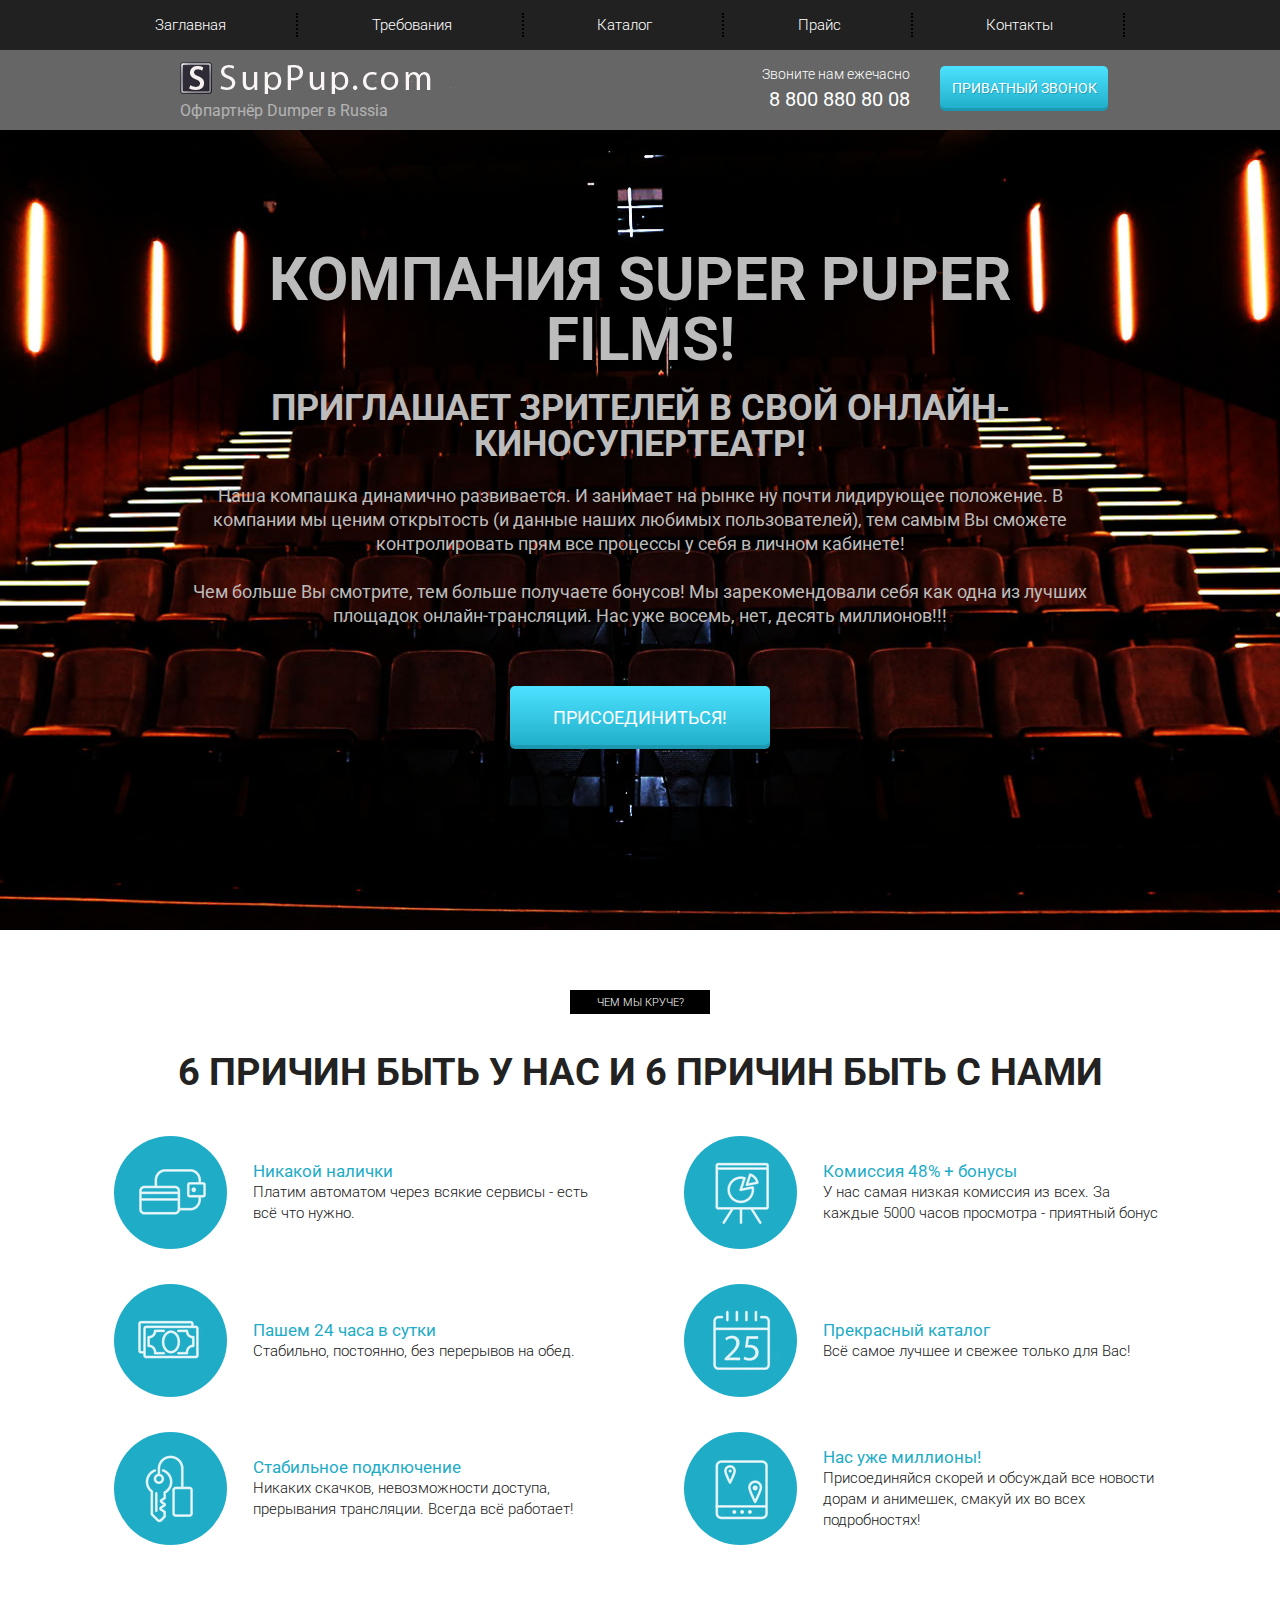
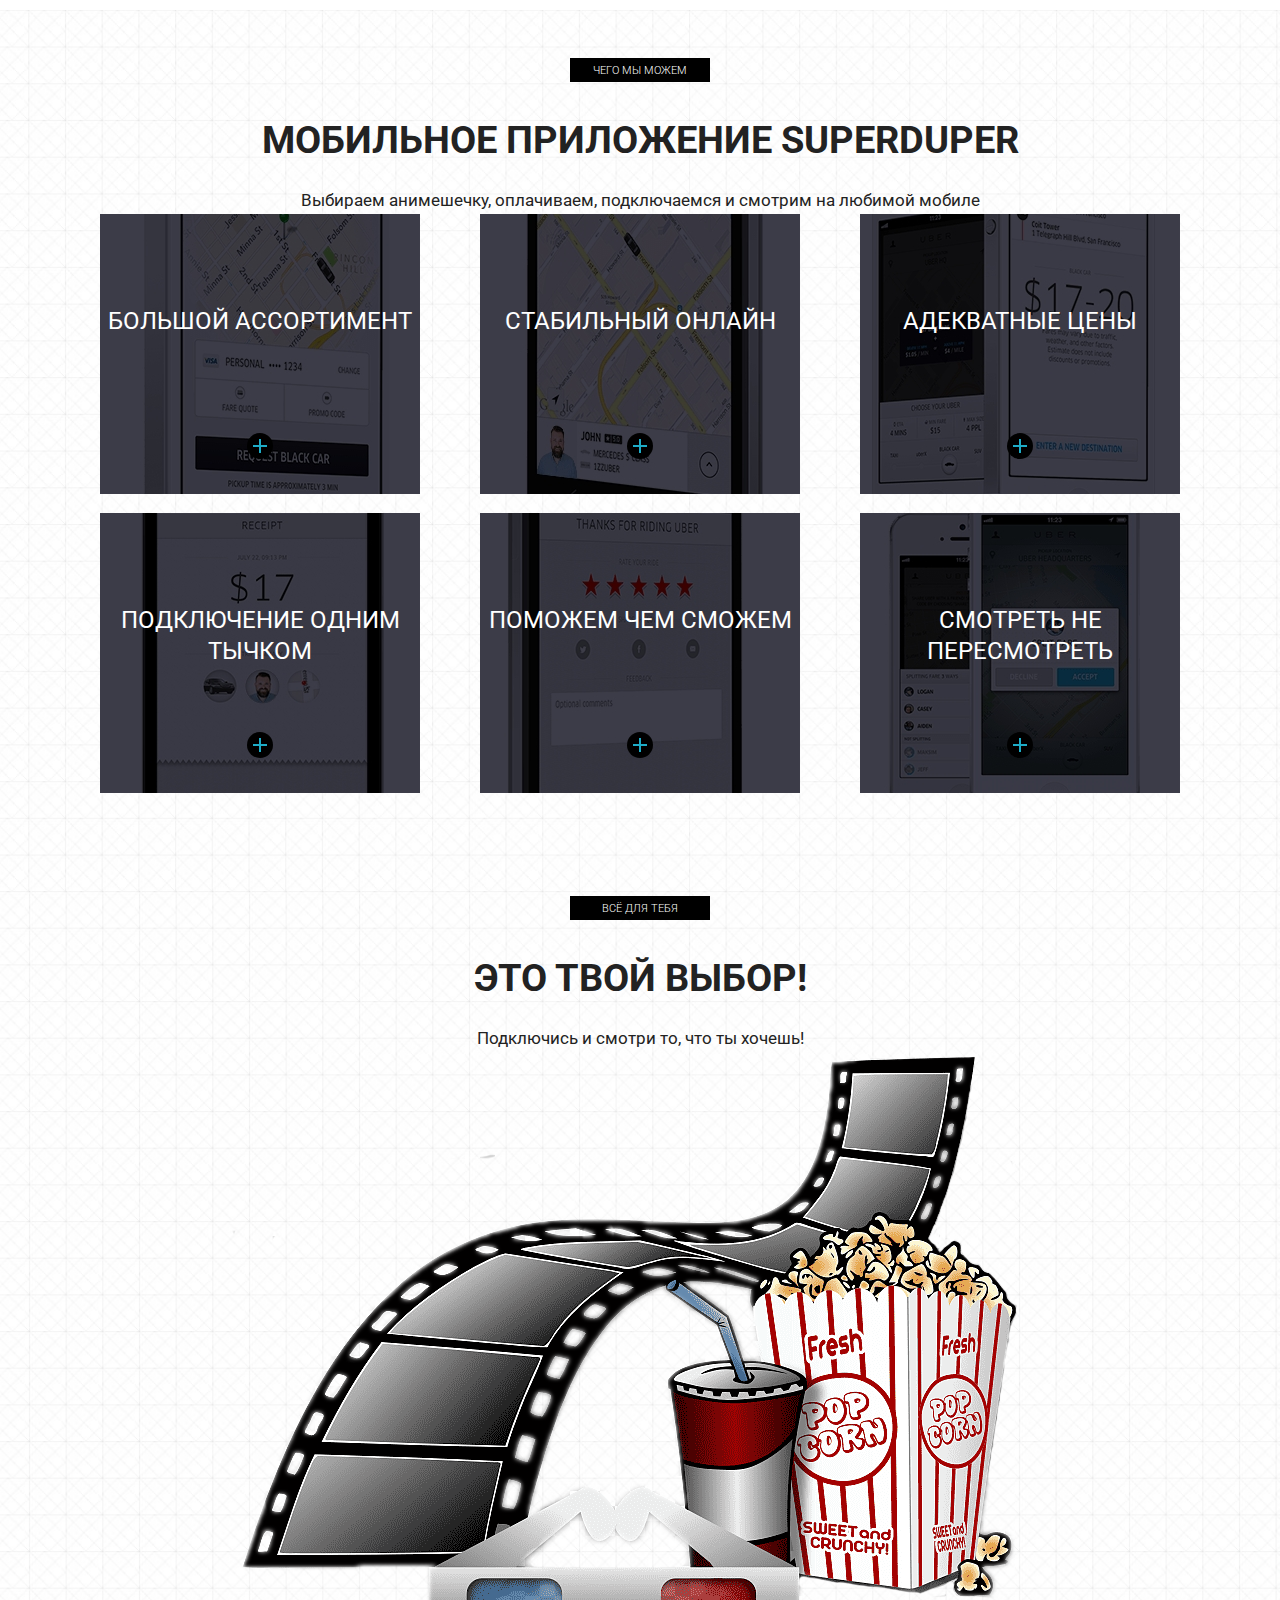
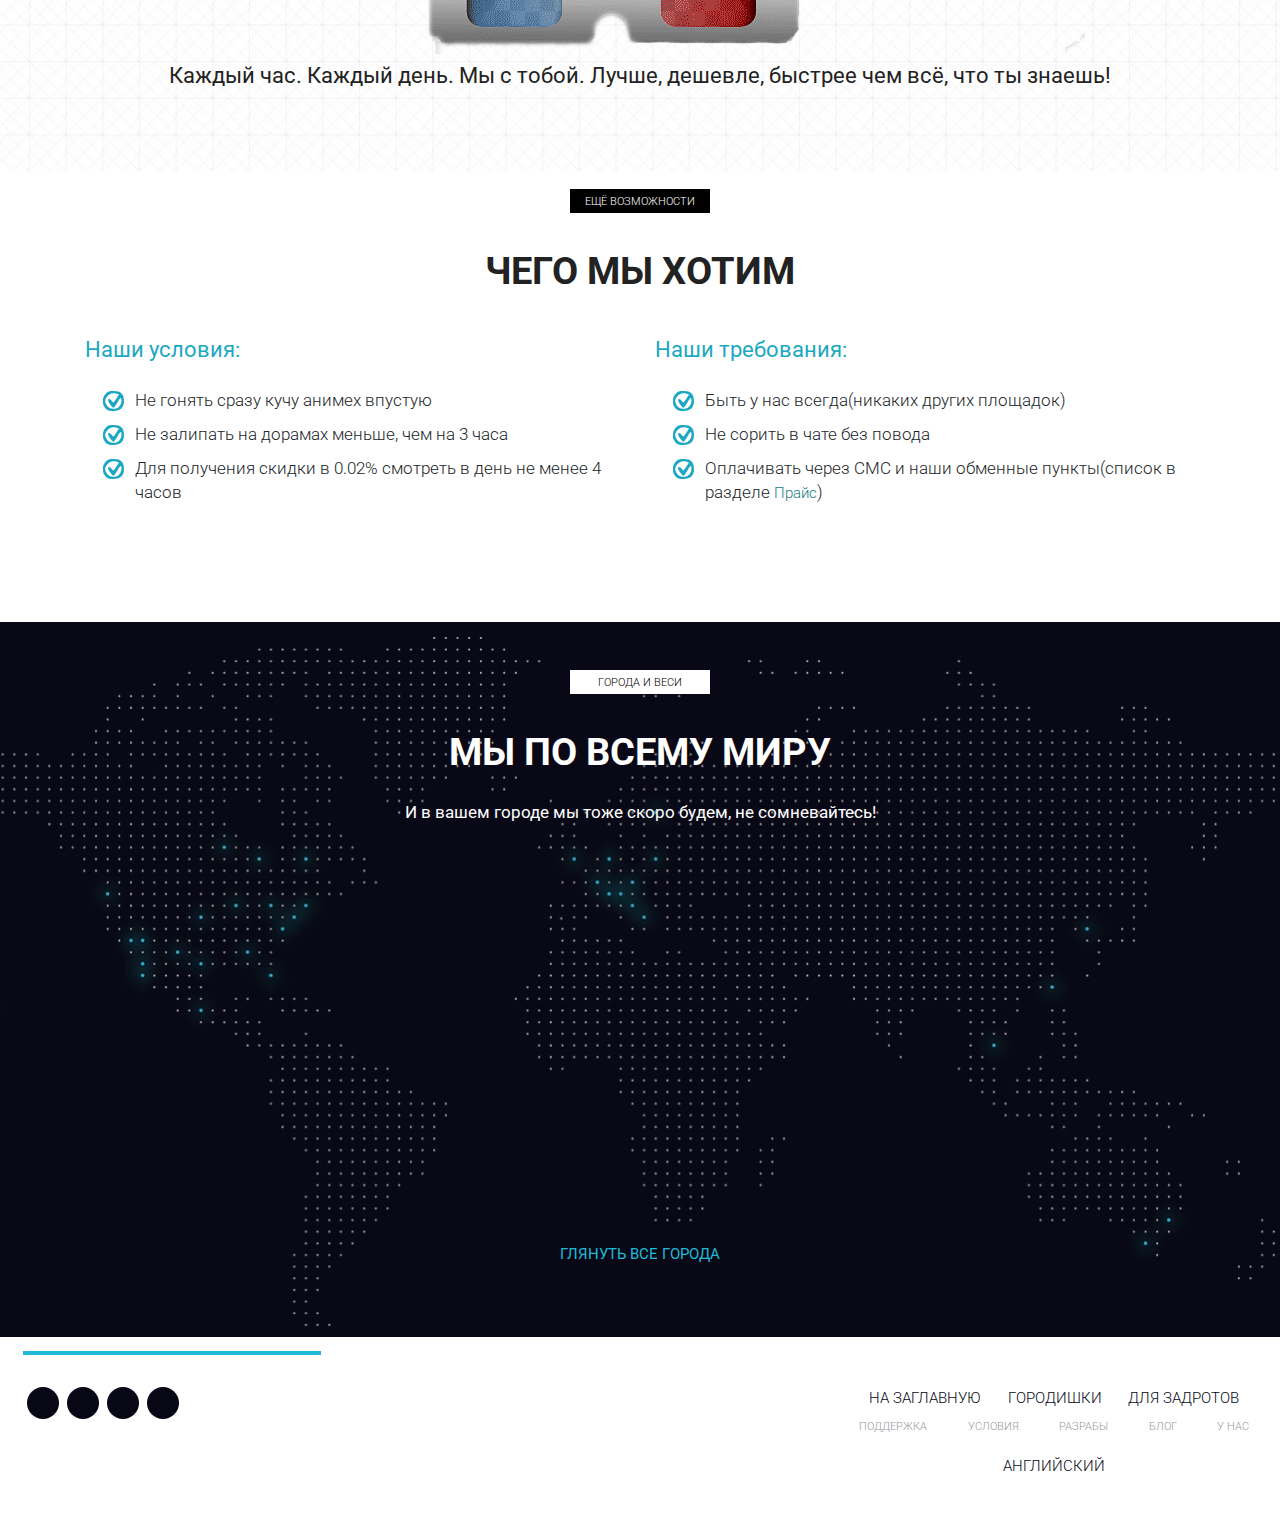
==== adaptive_site/index.html @ c6debd6c "bug fix - dumb sass incorrectly detects indentation and tabulation" ====
<!DOCTYPE html>
<html lang="en">

<head>
  <!-- Required meta tags -->
  <meta charset="utf-8" />
  <meta name="viewport" content="width=device-width, initial-scale=1, shrink-to-fit=no" />
  <link href="https://fonts.googleapis.com/css?family=Roboto:300,400,700&amp;subset=cyrillic-ext" rel="stylesheet" />
  <link rel="stylesheet" href="css/bootstrap-reboot.min.css" />
  <link rel="stylesheet" href="css/bootstrap-grid.min.css" />
  <link rel="stylesheet" href="https://use.fontawesome.com/releases/v5.8.2/css/all.css"
    integrity="sha384-oS3vJWv+0UjzBfQzYUhtDYW+Pj2yciDJxpsK1OYPAYjqT085Qq/1cq5FLXAZQ7Ay" crossorigin="anonymous">
  <link rel="stylesheet" href="css/style.min.css" />

  <!-- Bootstrap CSS -->
  <link rel="stylesheet" href="https://cdn.jsdelivr.net/npm/bootstrap@4.6.2/dist/css/bootstrap.min.css"
    integrity="sha384-xOolHFLEh07PJGoPkLv1IbcEPTNtaed2xpHsD9ESMhqIYd0nLMwNLD69Npy4HI+N" crossorigin="anonymous" />

  <title>Hello, world!</title>
</head>

<body>
  <header>
    <nav>
      <div class="container">
        <ul class="menu">
          <li class="menu_item">
            <a href="#" class="menu_link">Заглавная</a>
          </li>
          <li class="menu_item">
            <a href="#" class="menu_link">Требования</a>
          </li>
          <li class="menu_item"><a href="#" class="menu_link">Каталог</a></li>
          <li class="menu_item"><a href="#" class="menu_link">Прайс</a></li>
          <li class="menu_item">
            <a href="#" class="menu_link">Контакты</a>
          </li>
        </ul>
      </div>
    </nav>
    <div class="subheader">
      <div class="container">
        <div class="row">
          <div class="col-md-4 offset-md-1">
            <a href="#" class="subheader_logo"><img src="icons/logo.png" alt="logo" /></a>
            <div class="subheader_official">Офпартнёр Dumper в Russia</div>
          </div>
          <div class="col-md-2 offset-md-2">
            <div class="subheader_call">Звоните нам ежечасно</div>
            <a href="tel:88008808008" class="subheader_phone">8 800 880 80 08</a>
          </div>
          <div class="col-md-2">
            <button class="subheader_btn">Приватный звонок</button>
          </div>
        </div>
      </div>
    </div>
  </header>

  <header class="promo">
    <div class="container">
      <div class="row">
        <div class="col-md-10 offset-md-1">
          <h1 class="promo_header">КОМПАНИЯ SUPER PUPER FILMS!</h1>
          <h2 class="promo_subheader">
            ПРИГЛАШАЕТ ЗРИТЕЛЕЙ В СВОЙ ОНЛАЙН-КИНОСУПЕРТЕАТР!
          </h2>
          <div class="promo_descr">
            Наша компашка динамично развивается. И занимает на рынке ну почти
            лидирующее положение. В компании мы ценим открытость (и данные
            наших любимых пользователей), тем самым Вы сможете контролировать
            прям все процессы у себя в личном кабинете!<br /><br />
            Чем больше Вы смотрите, тем больше получаете бонусов! Мы
            зарекомендовали себя как одна из лучших площадок
            онлайн-трансляций. Нас уже восемь, нет, десять миллионов!!!
          </div>
          <button class="promo_btn">ПРИСОЕДИНИТЬСЯ!</button>
        </div>
      </div>
    </div>
  </header>

  <section class="reasons">
    <div class="container">
      <div class="label">Чем мы круче?</div>
      <h2 class="title">6 причин быть у нас и 6 причин быть с нами</h2>
      <div class="row">
        <div class="col-md-6">
          <div class="reasons_block">
            <div class="reasons_round">
              <img src="icons/reasons/reason_1.png" alt="reason" />
            </div>
            <div class="reasons_descr">
              <div class="reasons_subtitle">Никакой налички</div>
              <div class="reasons_text">
                Платим автоматом через всякие сервисы - есть всё что нужно.
              </div>
            </div>
          </div>
        </div>
        <div class="col-md-6">
          <div class="reasons_block">
            <div class="reasons_round">
              <img src="icons/reasons/reason_2.png" alt="reason" />
            </div>
            <div class="reasons_descr">
              <div class="reasons_subtitle">Комиссия 48% + бонусы</div>
              <div class="reasons_text">
                У нас самая низкая комиссия из всех. За каждые 5000 часов
                просмотра - приятный бонус
              </div>
            </div>
          </div>
        </div>
        <div class="col-md-6">
          <div class="reasons_block">
            <div class="reasons_round">
              <img src="icons/reasons/reason_3.png" alt="reason" />
            </div>
            <div class="reasons_descr">
              <div class="reasons_subtitle">Пашем 24 часа в сутки</div>
              <div class="reasons_text">
                Стабильно, постоянно, без перерывов на обед.
              </div>
            </div>
          </div>
        </div>
        <div class="col-md-6">
          <div class="reasons_block">
            <div class="reasons_round">
              <img src="icons/reasons/reason_4.png" alt="reason" />
            </div>
            <div class="reasons_descr">
              <div class="reasons_subtitle">Прекрасный каталог</div>
              <div class="reasons_text">
                Всё самое лучшее и свежее только для Вас!
              </div>
            </div>
          </div>
        </div>
        <div class="col-md-6">
          <div class="reasons_block">
            <div class="reasons_round">
              <img src="icons/reasons/reason_5.png" alt="reason" />
            </div>
            <div class="reasons_descr">
              <div class="reasons_subtitle">Стабильное подключение</div>
              <div class="reasons_text">
                Никаких скачков, невозможности доступа, прерывания трансляции.
                Всегда всё работает!
              </div>
            </div>
          </div>
        </div>
        <div class="col-md-6">
          <div class="reasons_block">
            <div class="reasons_round">
              <img src="icons/reasons/reason_6.png" alt="reason" />
            </div>
            <div class="reasons_descr">
              <div class="reasons_subtitle">Нас уже миллионы!</div>
              <div class="reasons_text">
                Присоединяйся скорей и обсуждай все новости дорам и анимешек,
                смакуй их во всех подробностях!
              </div>
            </div>
          </div>
        </div>
      </div>
    </div>
  </section>

  <section class="mobile">
    <div class="container">
      <div class="label">Чего мы можем</div>
      <div class="title">Мобильное приложение SuperDuper</div>
      <div class="subtitle">Выбираем анимешечку, оплачиваем, подключаемся и смотрим на любимой мобиле</div>
      <div class="row">
        <div class="col-md-4">
          <div class="mobile_item mobile_item_1">
            <div class="mobile_item_subtitle">большой ассортимент</div>
            <div class="mobile_item_plus"></div>
          </div>
        </div>
        <div class="col-md-4">
          <div class="mobile_item mobile_item_2">
            <div class="mobile_item_subtitle">Стабильный онлайн</div>
            <div class="mobile_item_plus"></div>
          </div>
        </div>
        <div class="col-md-4">
          <div class="mobile_item mobile_item_3">
            <div class="mobile_item_subtitle">адекватные цены</div>
            <div class="mobile_item_plus"></div>
          </div>
        </div>
        <div class="col-md-4">
          <div class="mobile_item mobile_item_4">
            <div class="mobile_item_subtitle">подключение одним тычком</div>
            <div class="mobile_item_plus"></div>
          </div>
        </div>
        <div class="col-md-4">
          <div class="mobile_item mobile_item_5">
            <div class="mobile_item_subtitle">поможем чем сможем</div>
            <div class="mobile_item_plus"></div>
          </div>
        </div>
        <div class="col-md-4">
          <div class="mobile_item mobile_item_6">
            <div class="mobile_item_subtitle">смотреть не пересмотреть</div>
            <div class="mobile_item_plus"></div>
          </div>
        </div>
      </div>
    </div>
  </section>

  <section class="choice">
    <div class="container">
      <div class="black"></div>
      <div class="label">всё для тебя</div>
      <h2 class="title">это твой выбор!</h2>
      <div class="subtitle">Подключись и смотри то, что ты хочешь!</div>
      <img src="img/cinema.png" alt="superduper" class="choice_img">
      <div class="choice_descr">Каждый час. Каждый день. Мы с тобой. Лучше, дешевле, быстрее чем всё, что ты знаешь!
      </div>
    </div>
  </section>

  <section class="require" id="require">
    <div class="container">
      <div class="label">ещё возможности</div>
      <h2 class="title">чего мы хотим</h2>
      <div class="row">
        <div class="col-md-6">
          <div class="require_block">
            <div class="require_title">
              Наши условия:
            </div>
            <ul class="require_list">
              <li>Не гонять сразу кучу анимех впустую</li>
              <li>Не залипать на дорамах меньше, чем на 3 часа</li>
              <li>Для получения скидки в 0.02% смотреть в день не менее 4 часов</li>
            </ul>
          </div>
        </div>
        <div class="col-md-6">
          <div class="require_block">
            <div class="require_title">
              Наши требования:
            </div>
            <ul class="require_list">
              <li>Быть у нас всегда(никаких других площадок)</li>
              <li>Не сорить в чате без повода</li>
              <li>Оплачивать через СМС и наши обменные пункты(список в разделе <a href="#"
                  class="menu_sublink">Прайс</a>)</li>
            </ul>
          </div>
        </div>
      </div>
    </div>
    </div>
  </section>

  <section class="world">
    <div class="container">
      <div class="label label_white">Города и веси</div>
      <h2 class="title title_white">мы по всему миру</h2>
      <div class="subtitle subtitle_white">
        И в вашем городе мы тоже скоро будем, не сомневайтесь!
      </div>
      <a href="#" class="world_link">глянуть все города</a>
    </div>
  </section>

  <footer>
    <div class="footer_divider"></div>
    <div class="footer_wrapper">
      <div>
        <div class="footer_social">
          <a href="#" class="footer_social_item">
            <i class="fab fa-facebook-f"></i>
          </a>
          <a href="#" class="footer_social_item">
            <i class="fab fa-twitter"></i>
          </a>
          <a href="#" class="footer_social_item">
            <i class="fab fa-linkedin"></i>
          </a>
          <a href="#" class="footer_social_item">
            <i class="fab fa-instagram"></i>
          </a>
        </div>
      </div>
      <div>
        <div class="footer_links">
          <div class="footer_links_main">
            <a href="#">на заглавную</a>
            <a href="#">городишки</a>
            <a href="#">для задротов</a>
          </div>
          <div class="footer_links_sub">
            <a href="#">поддержка</a>
            <a href="#">условия</a>
            <a href="#">разрабы</a>
            <a href="#">блог</a>
            <a href="#">у нас</a>
          </div>
          <a href="#" class="footer_links_lang">Английский</a>
        </div>
      </div>
    </div>
  </footer>

  <!-- Option 1: jQuery and Bootstrap Bundle (includes Popper) -->
  <script src="https://cdn.jsdelivr.net/npm/jquery@3.5.1/dist/jquery.slim.min.js"
    integrity="sha384-DfXdz2htPH0lsSSs5nCTpuj/zy4C+OGpamoFVy38MVBnE+IbbVYUew+OrCXaRkfj"
    crossorigin="anonymous"></script>
  <script src="https://cdn.jsdelivr.net/npm/bootstrap@4.6.2/dist/js/bootstrap.bundle.min.js"
    integrity="sha384-Fy6S3B9q64WdZWQUiU+q4/2Lc9npb8tCaSX9FK7E8HnRr0Jz8D6OP9dO5Vg3Q9ct"
    crossorigin="anonymous"></script>

  <!-- Option 2: Separate Popper and Bootstrap JS -->
  <!--
    <script src="https://cdn.jsdelivr.net/npm/jquery@3.5.1/dist/jquery.slim.min.js" integrity="sha384-DfXdz2htPH0lsSSs5nCTpuj/zy4C+OGpamoFVy38MVBnE+IbbVYUew+OrCXaRkfj" crossorigin="anonymous"></script>
    <script src="https://cdn.jsdelivr.net/npm/popper.js@1.16.1/dist/umd/popper.min.js" integrity="sha384-9/reFTGAW83EW2RDu2S0VKaIzap3H66lZH81PoYlFhbGU+6BZp6G7niu735Sk7lN" crossorigin="anonymous"></script>
    <script src="https://cdn.jsdelivr.net/npm/bootstrap@4.6.2/dist/js/bootstrap.min.js" integrity="sha384-+sLIOodYLS7CIrQpBjl+C7nPvqq+FbNUBDunl/OZv93DB7Ln/533i8e/mZXLi/P+" crossorigin="anonymous"></script>
    -->
</body>

</html>
---- adaptive_site/css/style.min.css ----
*{font-family:"Roboto",sans-serif}nav{height:50px;background-color:#212121}.menu{display:-webkit-box;display:-ms-flexbox;display:flex;-webkit-box-pack:justify;-ms-flex-pack:justify;justify-content:space-between;padding:13px 70px;margin:0;list-style-type:none}.menu_link{color:#fff;font-size:15px;font-weight:300}.menu_sublink{color:#227e81;font-size:15px;font-weight:300}.menu_item{border-right:2px dotted #000;padding-right:70px}.subheader{height:80px;background-color:rgba(0,0,0,.6)}.subheader_logo{display:block;max-width:100%;margin-top:12px}.subheader_official{color:#fff;font-size:16px;font-weight:400;opacity:.5;margin-top:5px}.subheader_call{color:#fff;font-size:14px;font-weight:300;margin-top:14px;text-align:right}.subheader_phone{display:block;margin-top:8px;color:#fff;font-size:20px;font-weight:400;text-transform:uppercase;text-align:right;line-height:12px}.subheader_btn{margin-top:16px;width:168px;height:45px;-webkit-box-shadow:inset 0 -3px 0 rgba(0,0,0,.12);box-shadow:inset 0 -3px 0 rgba(0,0,0,.12);border:none;border-radius:5px;background-image:-webkit-gradient(linear, left bottom, left top, from(#1eacc7), to(#4ce2ff));background-image:linear-gradient(to top, #1eacc7 0%, #4ce2ff 100%);text-shadow:1px 1px 0 rgba(0,0,0,.21);color:#fff;font-size:14px;font-weight:400;text-transform:uppercase;-webkit-transition:.5s all;transition:.5s all}.subheader_btn:hover{background-image:none;background-color:#1eacc7}.subheader_btn:hover{color:#000}.promo{min-height:800px;background:url("../img/main_bg.jpg") center center/cover no-repeat;padding:120px 0 135px 0}.promo_header{color:#bdbcbc;font-size:60px;font-weight:700;text-transform:uppercase;line-height:60px;margin:0;text-align:center}.promo_subheader{color:#bdbcbc;font-size:36px;font-weight:700;text-transform:uppercase;line-height:36px;margin:0;margin-top:20px;text-align:center}.promo_descr{color:#bdbcbc;font-size:18px;font-weight:400;line-height:24px;text-align:center;margin-top:22px}.promo_btn{display:block;width:260px;height:63px;margin:58px auto 0 auto;-webkit-box-shadow:inset 0 -4px 0 rgba(0,0,0,.12);box-shadow:inset 0 -4px 0 rgba(0,0,0,.12);border:none;border-radius:5px;background-image:-webkit-gradient(linear, left bottom, left top, from(#1eacc7), to(#4ce2ff));background-image:linear-gradient(to top, #1eacc7 0%, #4ce2ff 100%);color:#fff;font-size:18px;font-weight:400;text-transform:uppercase;-webkit-transition:.5s all;transition:.5s all}.promo_btn:hover{background-image:none;background-color:#1eacc7}.promo_btn:hover{color:#000}.reasons{padding:60px 0 65px 0}.label{margin:0 auto;height:24px;width:140px;padding:5px 12px;background-color:#000;color:#fff;font-size:11px;font-weight:300;text-transform:uppercase;text-align:center}.label_white{background-color:#fff;color:#000}.title{margin-top:30px;margin-bottom:0;color:#222;font-size:38px;font-weight:700;text-transform:uppercase;text-align:center}.title_white{color:#fff}.subtitle{margin-top:19px;color:#222;font-size:17px;font-weight:400;text-align:center}.subtitle_white{color:#fff}.reasons .reasons_block{display:-webkit-box;display:-ms-flexbox;display:flex;-webkit-box-pack:center;-ms-flex-pack:center;justify-content:center;-webkit-box-align:center;-ms-flex-align:center;align-items:center;margin-top:35px}.reasons_round{display:-webkit-box;display:-ms-flexbox;display:flex;-webkit-box-pack:center;-ms-flex-pack:center;justify-content:center;-webkit-box-align:center;-ms-flex-align:center;align-items:center;margin-right:26px;width:113px;height:113px;background-color:#1eacc7;border-radius:100%}.reasons_descr{width:343px;line-height:21px;color:#1eacc7;font-size:17px;font-weight:400}.reasons_text{color:#202020;font-size:15px;font-weight:300;line-height:21px}.mobile{min-height:864px;padding:48px 0 79px 0;background:url("../img/mobile_app.png") center center/cover no-repeat}.mobile_row{margin-top:28px}.mobile_item{position:relative;width:320px;height:280px;margin:0 auto;margin-bottom:19px;padding-top:92px}.mobile_item_1{background:url("../img/mobile_screen_1.jpg") center center/cover no-repeat}.mobile_item_2{background:url("../img/mobile_screen_2.jpg") center center/cover no-repeat}.mobile_item_3{background:url("../img/mobile_screen_3.jpg") center center/cover no-repeat}.mobile_item_4{background:url("../img/mobile_screen_4.jpg") center center/cover no-repeat}.mobile_item_5{background:url("../img/mobile_screen_5.jpg") center center/cover no-repeat}.mobile_item_6{background:url("../img/mobile_screen_6.jpg") center center/cover no-repeat}.mobile_item_subtitle{color:#fff;font-size:24px;font-weight:400;line-height:31px;text-transform:uppercase;text-align:center}.mobile_item_subtitle:hover{color:#ff0}.mobile_item_plus{display:-webkit-box;display:-ms-flexbox;display:flex;-webkit-box-pack:center;-ms-flex-pack:center;justify-content:center;-webkit-box-align:center;-ms-flex-align:center;align-items:center;position:absolute;bottom:35px;left:50%;-webkit-transform:translateX(-50%);transform:translateX(-50%);width:26px;height:26px;background-color:#000;margin:0 auto;border-radius:100%;cursor:pointer}.mobile_item_plus:before{content:"";display:block;width:14px;height:2px;-webkit-transition:.3s all;transition:.3s all;background-color:#1eacc7}.mobile_item_plus:after{content:"";position:absolute;left:50%;-webkit-transform:translateX(-50%);transform:translateX(-50%);display:block;height:14px;width:2px;-webkit-transition:.3s all;transition:.3s all;background-color:#1eacc7}.mobile_item_plus:hover:before,.mobile_item_plus:hover:after{background-color:#ff5656}.choice{position:relative;min-height:880px;padding:5px 0 15px 0;background:url("../img/mobile_app.png") center center/cover no-repeat}.choice_img{position:relative;display:block;margin:5px auto 0 auto;z-index:2}.choice_descr{margin-top:10px;text-align:center;color:#222;font-size:22px;font-weight:400;line-height:24px}.choice .black{position:absolute;top:0;left:0;height:499px;width:100%;z-index:1}.require{padding:18px 0 84px 0}.require_block{margin:33px 0}.require_block_nmb{margin-bottom:0px}.require_title{color:#1ca8c3;font-size:22px;font-weight:400}.require_list{list-style-type:none;padding-left:50px;margin-top:22px}.require_list li{position:relative;font-size:17px;font-weight:300;line-height:24px;margin-bottom:10px}.require_list li:before{content:"";display:block;position:absolute;left:-32px;top:3px;width:21px;height:20px;background:url("../icons/check_blue.svg") center center/cover no-repeat}.world{position:relative;min-height:715px;padding:48px 0;background:url("../img/map.jpg") center center/cover no-repeat}.world_link{position:absolute;left:50%;-webkit-transform:translateX(-50%);transform:translateX(-50%);bottom:49px;text-align:center;font-size:15px;font-weight:400;line-height:68px;text-transform:uppercase;color:#1fbad6}.world_link:hover{text-decoration:none;color:#fff}footer{padding:14px 22px 38px 23px}footer a:hover{text-decoration:none}.footer_divider{width:298px;height:4px;background-color:#1fbad6;margin:o auto}.footer_wrapper{display:-webkit-box;display:-ms-flexbox;display:flex;-webkit-box-pack:justify;-ms-flex-pack:justify;justify-content:space-between;-webkit-box-align:start;-ms-flex-align:start;align-items:flex-start;padding-top:32px}.footer_wrapper>div{width:33%}.footer_wrapper>div:nth-child(3){display:-webkit-box;display:-ms-flexbox;display:flex;-webkit-box-pack:end;-ms-flex-pack:end;justify-content:flex-end}.footer_social{width:160px;display:-webkit-box;display:-ms-flexbox;display:flex;-webkit-box-pack:justify;-ms-flex-pack:justify;justify-content:space-between}.footer_social_item{display:-webkit-box;display:-ms-flexbox;display:flex;-webkit-box-pack:center;-ms-flex-pack:center;justify-content:center;-webkit-box-align:center;-ms-flex-align:center;align-items:center;margin:0 4px;width:32px;height:32px;background-color:#070716;border-radius:100%}.footer_social_item i{color:#fff}.footer_links{width:390px;margin:0 auto}.footer_links_main{display:-webkit-box;display:-ms-flexbox;display:flex;-webkit-box-pack:justify;-ms-flex-pack:justify;justify-content:space-between;padding:0 10px}.footer_links a{color:#070716;font-size:15px;font-weight:300;text-transform:uppercase}.footer_links_sub{display:-webkit-box;display:-ms-flexbox;display:flex;-webkit-box-pack:justify;-ms-flex-pack:justify;justify-content:space-between;margin-top:10px}.footer_links_sub a{color:#999;font-size:11px;font-weight:300;text-transform:uppercase}.footer_links_lang{display:block;margin:0 auto;color:#1fbad6;font-size:11px;font-weight:400;margin-top:19px;text-transform:uppercase;text-align:center}/*# sourceMappingURL=style.min.css.map */
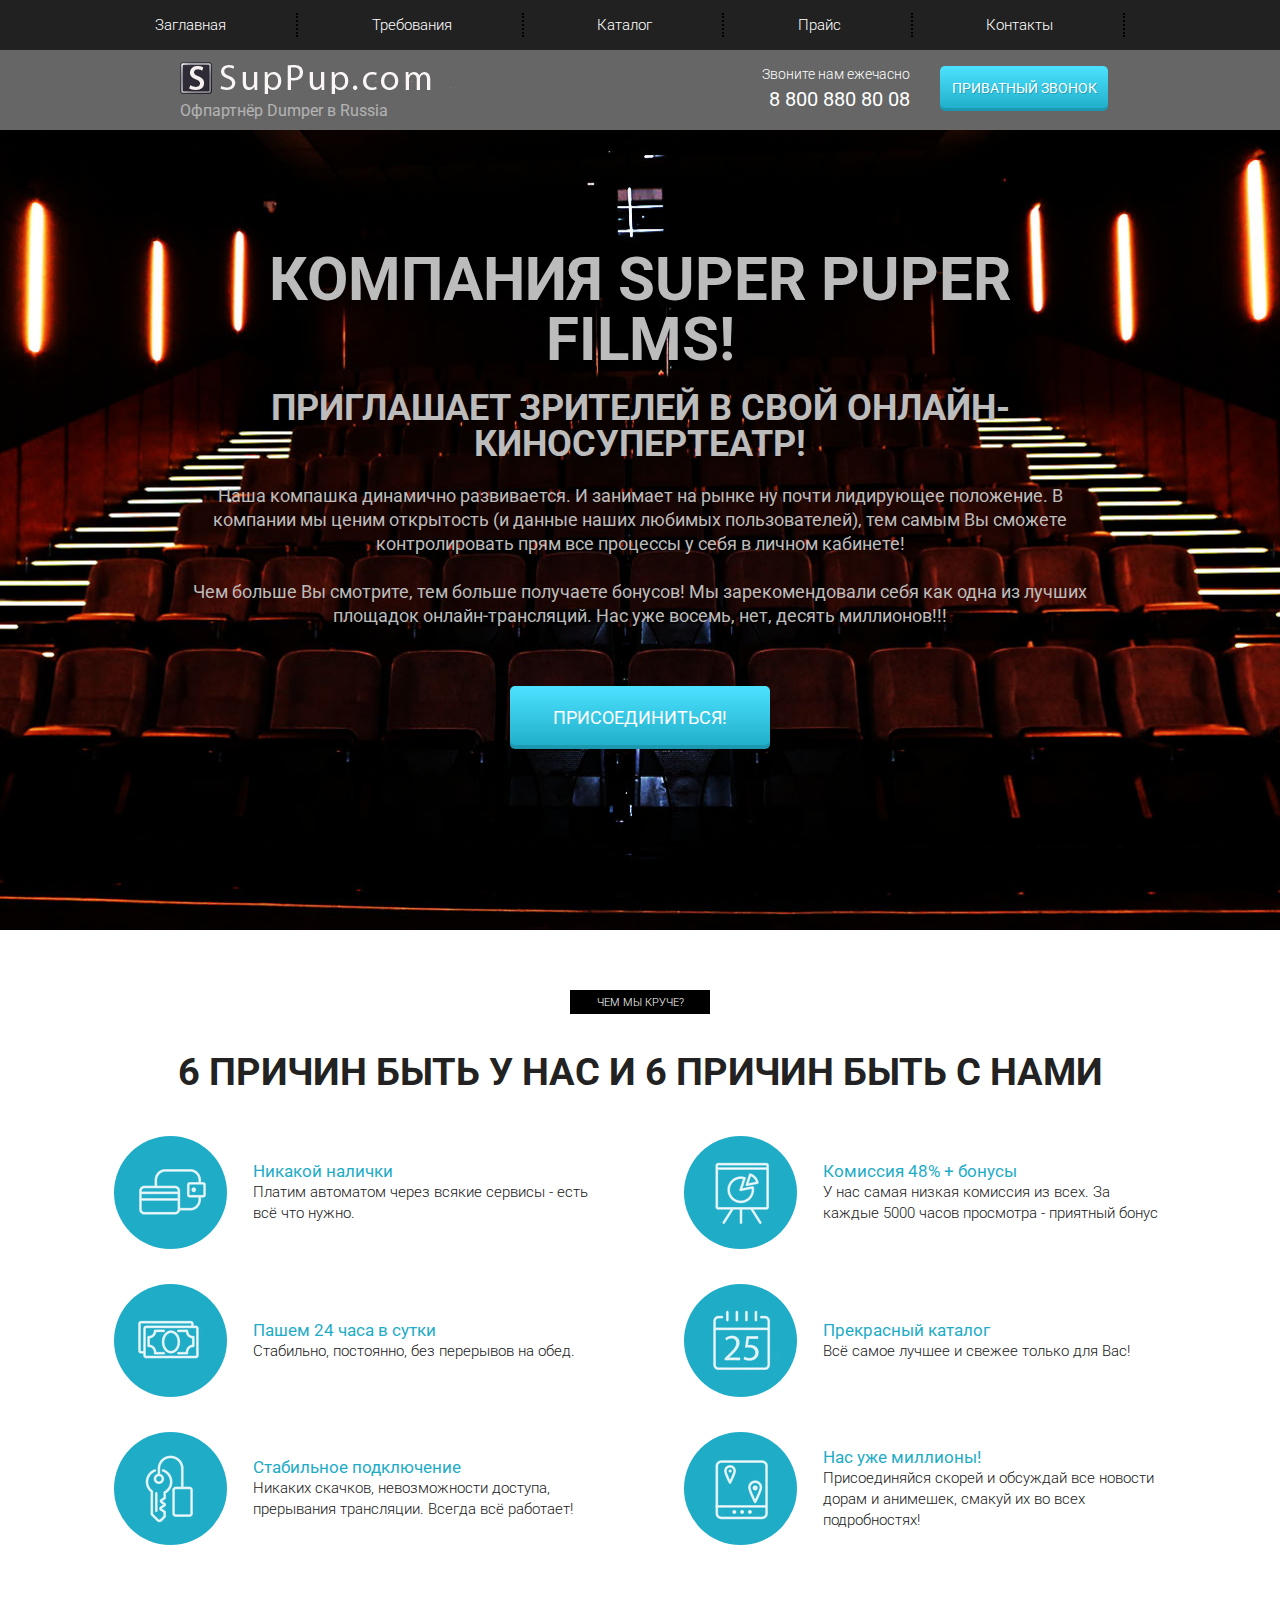
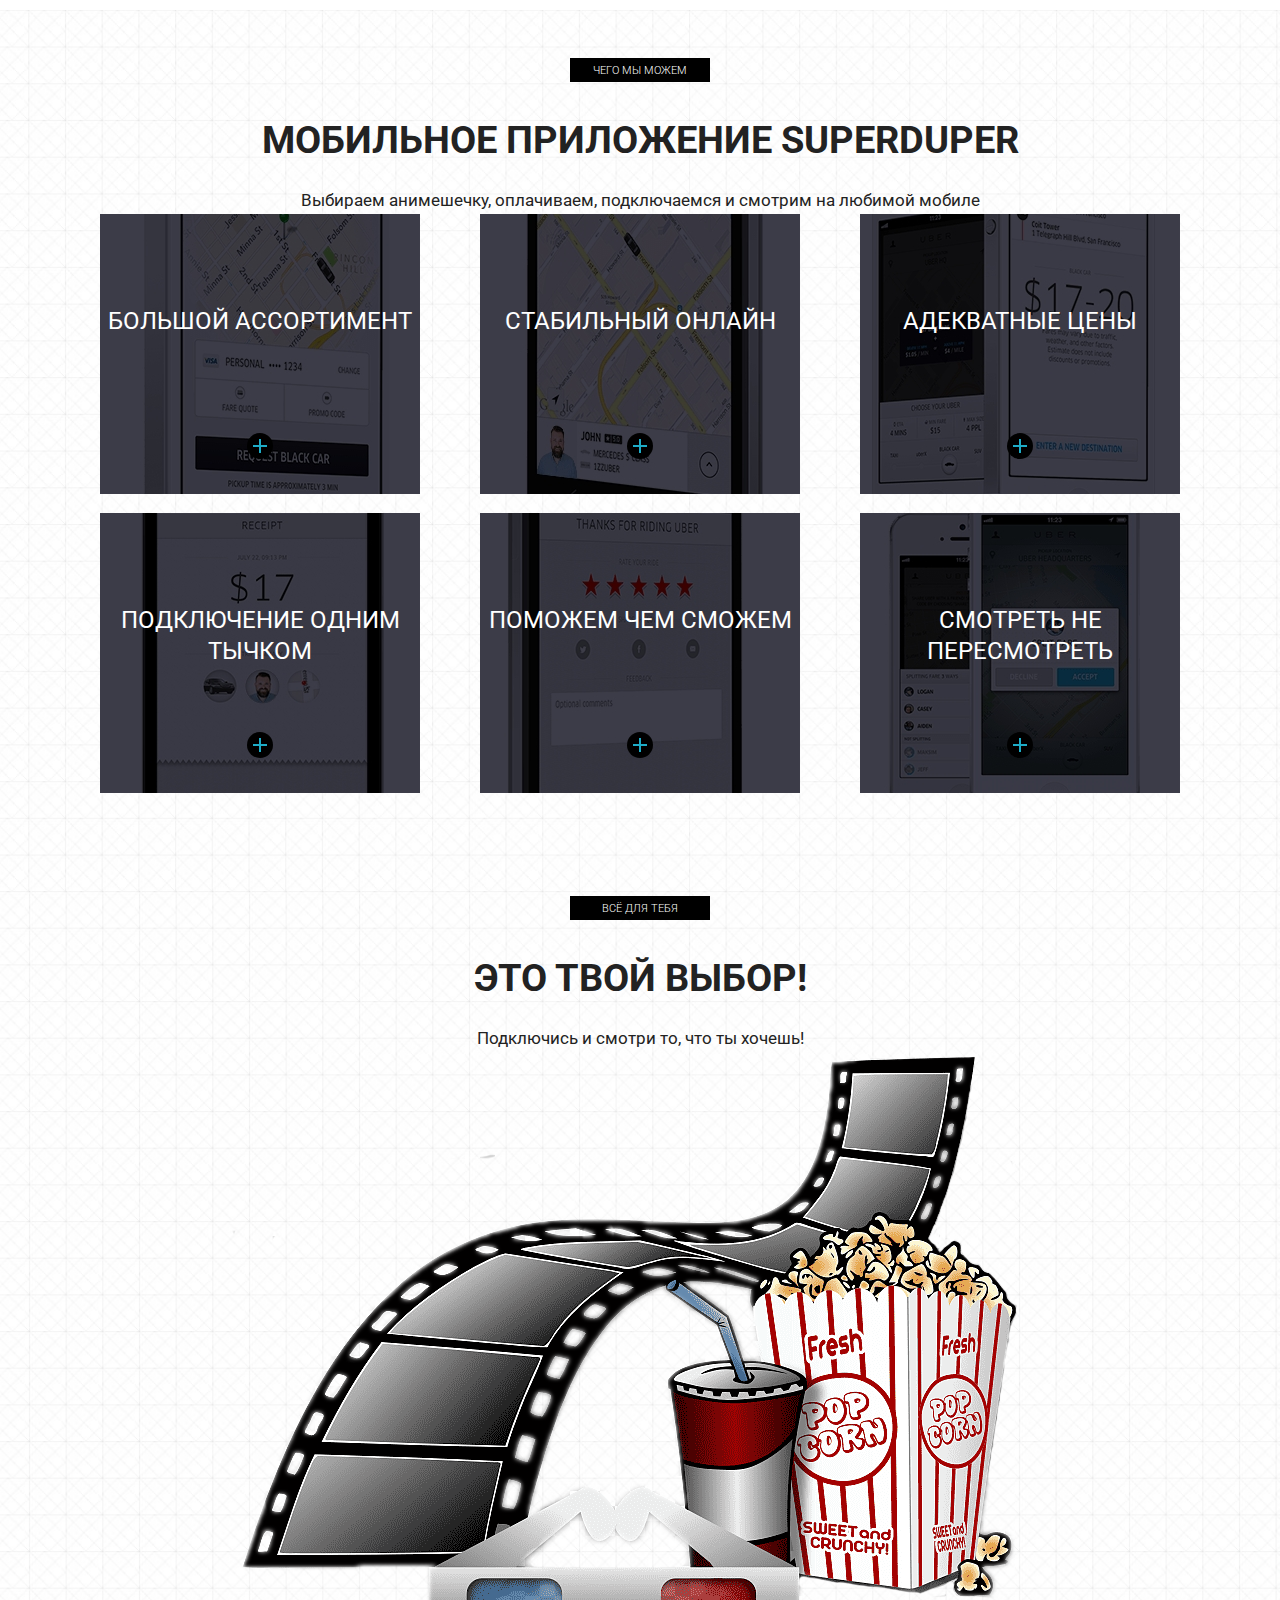
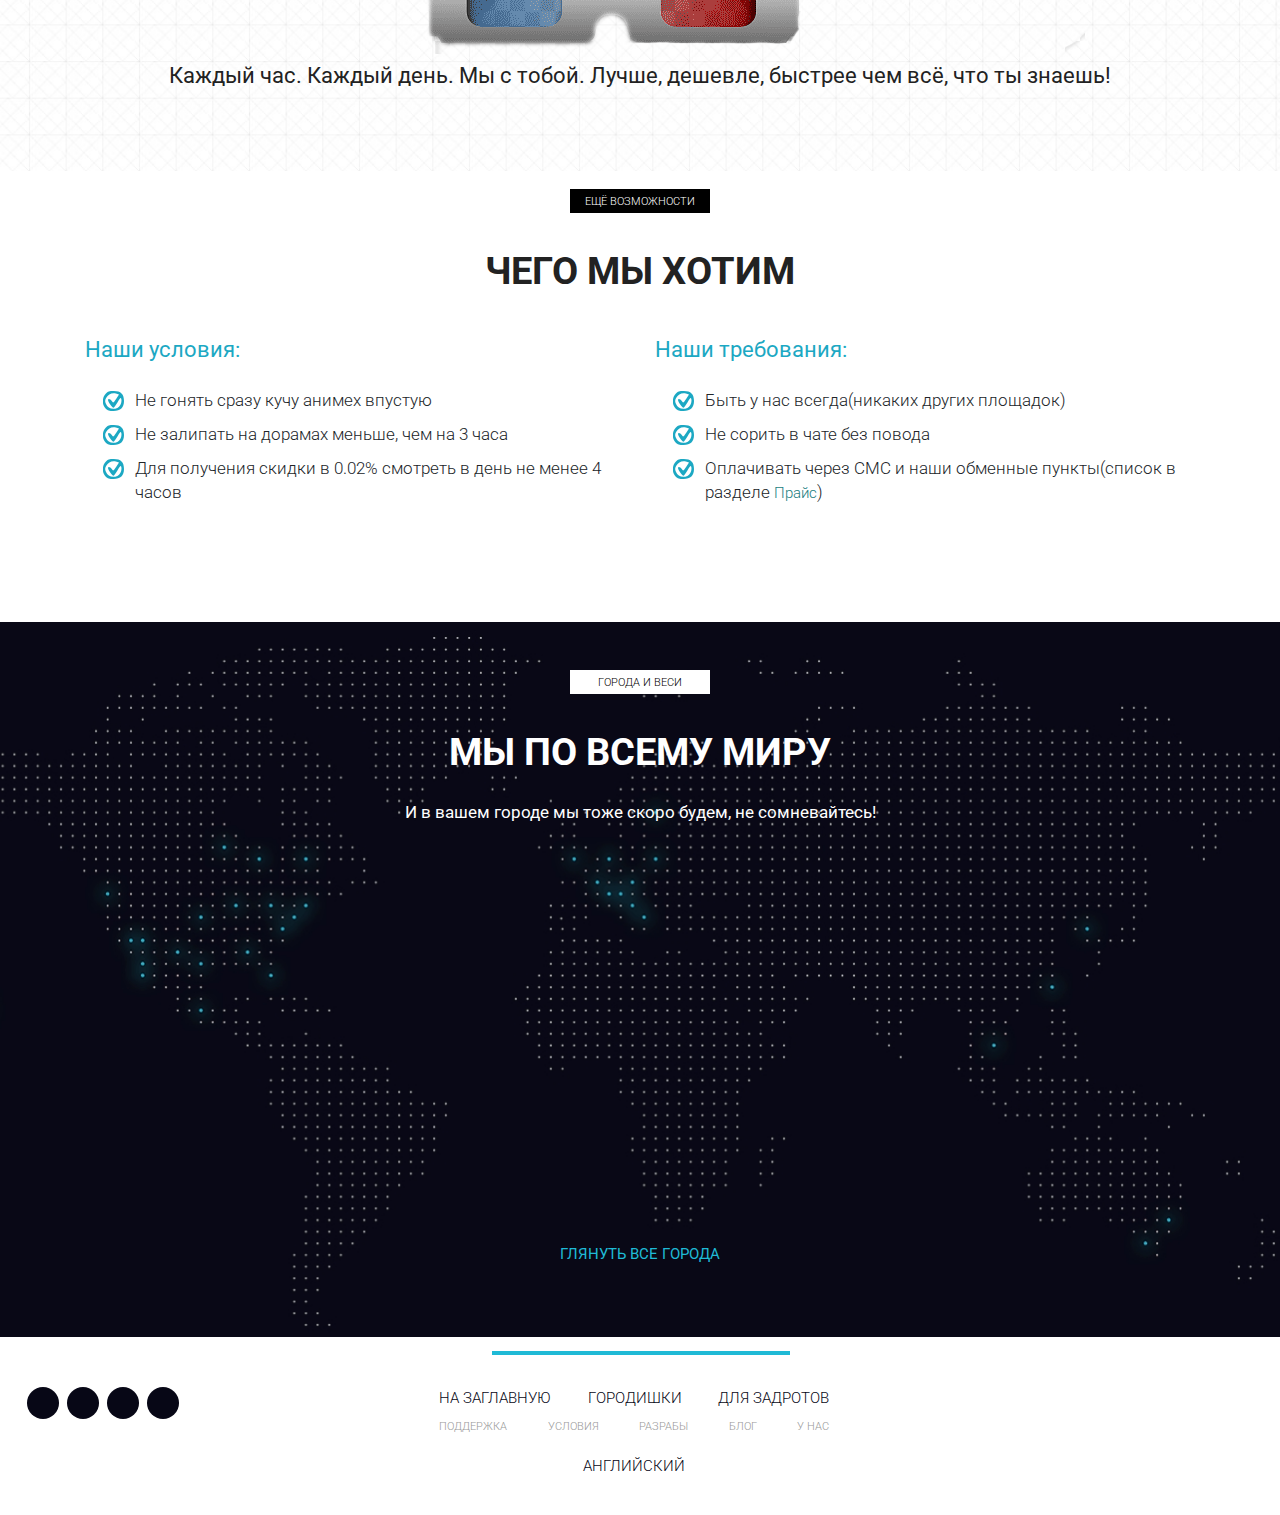
==== commit 252fed3b: "bug fix - removed extra div" ====
--- a/adaptive_site/index.html
+++ b/adaptive_site/index.html
@@ -260,7 +260,7 @@
         </div>
       </div>
     </div>
-    </div>
+
   </section>
 
   <section class="world">
--- a/adaptive_site/css/style.min.css
+++ b/adaptive_site/css/style.min.css
@@ -1 +1 @@
-*{font-family:"Roboto",sans-serif}nav{height:50px;background-color:#212121}.menu{display:-webkit-box;display:-ms-flexbox;display:flex;-webkit-box-pack:justify;-ms-flex-pack:justify;justify-content:space-between;padding:13px 70px;margin:0;list-style-type:none}.menu_link{color:#fff;font-size:15px;font-weight:300}.menu_sublink{color:#227e81;font-size:15px;font-weight:300}.menu_item{border-right:2px dotted #000;padding-right:70px}.subheader{height:80px;background-color:rgba(0,0,0,.6)}.subheader_logo{display:block;max-width:100%;margin-top:12px}.subheader_official{color:#fff;font-size:16px;font-weight:400;opacity:.5;margin-top:5px}.subheader_call{color:#fff;font-size:14px;font-weight:300;margin-top:14px;text-align:right}.subheader_phone{display:block;margin-top:8px;color:#fff;font-size:20px;font-weight:400;text-transform:uppercase;text-align:right;line-height:12px}.subheader_btn{margin-top:16px;width:168px;height:45px;-webkit-box-shadow:inset 0 -3px 0 rgba(0,0,0,.12);box-shadow:inset 0 -3px 0 rgba(0,0,0,.12);border:none;border-radius:5px;background-image:-webkit-gradient(linear, left bottom, left top, from(#1eacc7), to(#4ce2ff));background-image:linear-gradient(to top, #1eacc7 0%, #4ce2ff 100%);text-shadow:1px 1px 0 rgba(0,0,0,.21);color:#fff;font-size:14px;font-weight:400;text-transform:uppercase;-webkit-transition:.5s all;transition:.5s all}.subheader_btn:hover{background-image:none;background-color:#1eacc7}.subheader_btn:hover{color:#000}.promo{min-height:800px;background:url("../img/main_bg.jpg") center center/cover no-repeat;padding:120px 0 135px 0}.promo_header{color:#bdbcbc;font-size:60px;font-weight:700;text-transform:uppercase;line-height:60px;margin:0;text-align:center}.promo_subheader{color:#bdbcbc;font-size:36px;font-weight:700;text-transform:uppercase;line-height:36px;margin:0;margin-top:20px;text-align:center}.promo_descr{color:#bdbcbc;font-size:18px;font-weight:400;line-height:24px;text-align:center;margin-top:22px}.promo_btn{display:block;width:260px;height:63px;margin:58px auto 0 auto;-webkit-box-shadow:inset 0 -4px 0 rgba(0,0,0,.12);box-shadow:inset 0 -4px 0 rgba(0,0,0,.12);border:none;border-radius:5px;background-image:-webkit-gradient(linear, left bottom, left top, from(#1eacc7), to(#4ce2ff));background-image:linear-gradient(to top, #1eacc7 0%, #4ce2ff 100%);color:#fff;font-size:18px;font-weight:400;text-transform:uppercase;-webkit-transition:.5s all;transition:.5s all}.promo_btn:hover{background-image:none;background-color:#1eacc7}.promo_btn:hover{color:#000}.reasons{padding:60px 0 65px 0}.label{margin:0 auto;height:24px;width:140px;padding:5px 12px;background-color:#000;color:#fff;font-size:11px;font-weight:300;text-transform:uppercase;text-align:center}.label_white{background-color:#fff;color:#000}.title{margin-top:30px;margin-bottom:0;color:#222;font-size:38px;font-weight:700;text-transform:uppercase;text-align:center}.title_white{color:#fff}.subtitle{margin-top:19px;color:#222;font-size:17px;font-weight:400;text-align:center}.subtitle_white{color:#fff}.reasons .reasons_block{display:-webkit-box;display:-ms-flexbox;display:flex;-webkit-box-pack:center;-ms-flex-pack:center;justify-content:center;-webkit-box-align:center;-ms-flex-align:center;align-items:center;margin-top:35px}.reasons_round{display:-webkit-box;display:-ms-flexbox;display:flex;-webkit-box-pack:center;-ms-flex-pack:center;justify-content:center;-webkit-box-align:center;-ms-flex-align:center;align-items:center;margin-right:26px;width:113px;height:113px;background-color:#1eacc7;border-radius:100%}.reasons_descr{width:343px;line-height:21px;color:#1eacc7;font-size:17px;font-weight:400}.reasons_text{color:#202020;font-size:15px;font-weight:300;line-height:21px}.mobile{min-height:864px;padding:48px 0 79px 0;background:url("../img/mobile_app.png") center center/cover no-repeat}.mobile_row{margin-top:28px}.mobile_item{position:relative;width:320px;height:280px;margin:0 auto;margin-bottom:19px;padding-top:92px}.mobile_item_1{background:url("../img/mobile_screen_1.jpg") center center/cover no-repeat}.mobile_item_2{background:url("../img/mobile_screen_2.jpg") center center/cover no-repeat}.mobile_item_3{background:url("../img/mobile_screen_3.jpg") center center/cover no-repeat}.mobile_item_4{background:url("../img/mobile_screen_4.jpg") center center/cover no-repeat}.mobile_item_5{background:url("../img/mobile_screen_5.jpg") center center/cover no-repeat}.mobile_item_6{background:url("../img/mobile_screen_6.jpg") center center/cover no-repeat}.mobile_item_subtitle{color:#fff;font-size:24px;font-weight:400;line-height:31px;text-transform:uppercase;text-align:center}.mobile_item_subtitle:hover{color:#ff0}.mobile_item_plus{display:-webkit-box;display:-ms-flexbox;display:flex;-webkit-box-pack:center;-ms-flex-pack:center;justify-content:center;-webkit-box-align:center;-ms-flex-align:center;align-items:center;position:absolute;bottom:35px;left:50%;-webkit-transform:translateX(-50%);transform:translateX(-50%);width:26px;height:26px;background-color:#000;margin:0 auto;border-radius:100%;cursor:pointer}.mobile_item_plus:before{content:"";display:block;width:14px;height:2px;-webkit-transition:.3s all;transition:.3s all;background-color:#1eacc7}.mobile_item_plus:after{content:"";position:absolute;left:50%;-webkit-transform:translateX(-50%);transform:translateX(-50%);display:block;height:14px;width:2px;-webkit-transition:.3s all;transition:.3s all;background-color:#1eacc7}.mobile_item_plus:hover:before,.mobile_item_plus:hover:after{background-color:#ff5656}.choice{position:relative;min-height:880px;padding:5px 0 15px 0;background:url("../img/mobile_app.png") center center/cover no-repeat}.choice_img{position:relative;display:block;margin:5px auto 0 auto;z-index:2}.choice_descr{margin-top:10px;text-align:center;color:#222;font-size:22px;font-weight:400;line-height:24px}.choice .black{position:absolute;top:0;left:0;height:499px;width:100%;z-index:1}.require{padding:18px 0 84px 0}.require_block{margin:33px 0}.require_block_nmb{margin-bottom:0px}.require_title{color:#1ca8c3;font-size:22px;font-weight:400}.require_list{list-style-type:none;padding-left:50px;margin-top:22px}.require_list li{position:relative;font-size:17px;font-weight:300;line-height:24px;margin-bottom:10px}.require_list li:before{content:"";display:block;position:absolute;left:-32px;top:3px;width:21px;height:20px;background:url("../icons/check_blue.svg") center center/cover no-repeat}.world{position:relative;min-height:715px;padding:48px 0;background:url("../img/map.jpg") center center/cover no-repeat}.world_link{position:absolute;left:50%;-webkit-transform:translateX(-50%);transform:translateX(-50%);bottom:49px;text-align:center;font-size:15px;font-weight:400;line-height:68px;text-transform:uppercase;color:#1fbad6}.world_link:hover{text-decoration:none;color:#fff}footer{padding:14px 22px 38px 23px}footer a:hover{text-decoration:none}.footer_divider{width:298px;height:4px;background-color:#1fbad6;margin:o auto}.footer_wrapper{display:-webkit-box;display:-ms-flexbox;display:flex;-webkit-box-pack:justify;-ms-flex-pack:justify;justify-content:space-between;-webkit-box-align:start;-ms-flex-align:start;align-items:flex-start;padding-top:32px}.footer_wrapper>div{width:33%}.footer_wrapper>div:nth-child(3){display:-webkit-box;display:-ms-flexbox;display:flex;-webkit-box-pack:end;-ms-flex-pack:end;justify-content:flex-end}.footer_social{width:160px;display:-webkit-box;display:-ms-flexbox;display:flex;-webkit-box-pack:justify;-ms-flex-pack:justify;justify-content:space-between}.footer_social_item{display:-webkit-box;display:-ms-flexbox;display:flex;-webkit-box-pack:center;-ms-flex-pack:center;justify-content:center;-webkit-box-align:center;-ms-flex-align:center;align-items:center;margin:0 4px;width:32px;height:32px;background-color:#070716;border-radius:100%}.footer_social_item i{color:#fff}.footer_links{width:390px;margin:0 auto}.footer_links_main{display:-webkit-box;display:-ms-flexbox;display:flex;-webkit-box-pack:justify;-ms-flex-pack:justify;justify-content:space-between;padding:0 10px}.footer_links a{color:#070716;font-size:15px;font-weight:300;text-transform:uppercase}.footer_links_sub{display:-webkit-box;display:-ms-flexbox;display:flex;-webkit-box-pack:justify;-ms-flex-pack:justify;justify-content:space-between;margin-top:10px}.footer_links_sub a{color:#999;font-size:11px;font-weight:300;text-transform:uppercase}.footer_links_lang{display:block;margin:0 auto;color:#1fbad6;font-size:11px;font-weight:400;margin-top:19px;text-transform:uppercase;text-align:center}/*# sourceMappingURL=style.min.css.map */+*{font-family:"Roboto",sans-serif}nav{height:50px;background-color:#212121}.menu{display:-webkit-box;display:-ms-flexbox;display:flex;-webkit-box-pack:justify;-ms-flex-pack:justify;justify-content:space-between;padding:13px 70px;margin:0;list-style-type:none}.menu_link{color:#fff;font-size:15px;font-weight:300}.menu_sublink{color:#227e81;font-size:15px;font-weight:300}.menu_item{border-right:2px dotted #000;padding-right:70px}.subheader{height:80px;background-color:rgba(0,0,0,.6)}.subheader_logo{display:block;max-width:100%;margin-top:12px}.subheader_official{color:#fff;font-size:16px;font-weight:400;opacity:.5;margin-top:5px}.subheader_call{color:#fff;font-size:14px;font-weight:300;margin-top:14px;text-align:right}.subheader_phone{display:block;margin-top:8px;color:#fff;font-size:20px;font-weight:400;text-transform:uppercase;text-align:right;line-height:12px}.subheader_btn{margin-top:16px;width:168px;height:45px;-webkit-box-shadow:inset 0 -3px 0 rgba(0,0,0,.12);box-shadow:inset 0 -3px 0 rgba(0,0,0,.12);border:none;border-radius:5px;background-image:-webkit-gradient(linear, left bottom, left top, from(#1eacc7), to(#4ce2ff));background-image:linear-gradient(to top, #1eacc7 0%, #4ce2ff 100%);text-shadow:1px 1px 0 rgba(0,0,0,.21);color:#fff;font-size:14px;font-weight:400;text-transform:uppercase;-webkit-transition:.5s all;transition:.5s all}.subheader_btn:hover{background-image:none;background-color:#1eacc7}.subheader_btn:hover{color:#000}.promo{min-height:800px;background:url("../img/main_bg.jpg") center center/cover no-repeat;padding:120px 0 135px 0}.promo_header{color:#bdbcbc;font-size:60px;font-weight:700;text-transform:uppercase;line-height:60px;margin:0;text-align:center}.promo_subheader{color:#bdbcbc;font-size:36px;font-weight:700;text-transform:uppercase;line-height:36px;margin:0;margin-top:20px;text-align:center}.promo_descr{color:#bdbcbc;font-size:18px;font-weight:400;line-height:24px;text-align:center;margin-top:22px}.promo_btn{display:block;width:260px;height:63px;margin:58px auto 0 auto;-webkit-box-shadow:inset 0 -4px 0 rgba(0,0,0,.12);box-shadow:inset 0 -4px 0 rgba(0,0,0,.12);border:none;border-radius:5px;background-image:-webkit-gradient(linear, left bottom, left top, from(#1eacc7), to(#4ce2ff));background-image:linear-gradient(to top, #1eacc7 0%, #4ce2ff 100%);color:#fff;font-size:18px;font-weight:400;text-transform:uppercase;-webkit-transition:.5s all;transition:.5s all}.promo_btn:hover{background-image:none;background-color:#1eacc7}.promo_btn:hover{color:#000}.reasons{padding:60px 0 65px 0}.label{margin:0 auto;height:24px;width:140px;padding:5px 12px;background-color:#000;color:#fff;font-size:11px;font-weight:300;text-transform:uppercase;text-align:center}.label_white{background-color:#fff;color:#000}.title{margin-top:30px;margin-bottom:0;color:#222;font-size:38px;font-weight:700;text-transform:uppercase;text-align:center}.title_white{color:#fff}.subtitle{margin-top:19px;color:#222;font-size:17px;font-weight:400;text-align:center}.subtitle_white{color:#fff}.reasons .reasons_block{display:-webkit-box;display:-ms-flexbox;display:flex;-webkit-box-pack:center;-ms-flex-pack:center;justify-content:center;-webkit-box-align:center;-ms-flex-align:center;align-items:center;margin-top:35px}.reasons_round{display:-webkit-box;display:-ms-flexbox;display:flex;-webkit-box-pack:center;-ms-flex-pack:center;justify-content:center;-webkit-box-align:center;-ms-flex-align:center;align-items:center;margin-right:26px;width:113px;height:113px;background-color:#1eacc7;border-radius:100%}.reasons_descr{width:343px;line-height:21px;color:#1eacc7;font-size:17px;font-weight:400}.reasons_text{color:#202020;font-size:15px;font-weight:300;line-height:21px}.mobile{min-height:864px;padding:48px 0 79px 0;background:url("../img/mobile_app.png") center center/cover no-repeat}.mobile_row{margin-top:28px}.mobile_item{position:relative;width:320px;height:280px;margin:0 auto;margin-bottom:19px;padding-top:92px}.mobile_item_1{background:url("../img/mobile_screen_1.jpg") center center/cover no-repeat}.mobile_item_2{background:url("../img/mobile_screen_2.jpg") center center/cover no-repeat}.mobile_item_3{background:url("../img/mobile_screen_3.jpg") center center/cover no-repeat}.mobile_item_4{background:url("../img/mobile_screen_4.jpg") center center/cover no-repeat}.mobile_item_5{background:url("../img/mobile_screen_5.jpg") center center/cover no-repeat}.mobile_item_6{background:url("../img/mobile_screen_6.jpg") center center/cover no-repeat}.mobile_item_subtitle{color:#fff;font-size:24px;font-weight:400;line-height:31px;text-transform:uppercase;text-align:center}.mobile_item_subtitle:hover{color:#ff0}.mobile_item_plus{display:-webkit-box;display:-ms-flexbox;display:flex;-webkit-box-pack:center;-ms-flex-pack:center;justify-content:center;-webkit-box-align:center;-ms-flex-align:center;align-items:center;position:absolute;bottom:35px;left:50%;-webkit-transform:translateX(-50%);transform:translateX(-50%);width:26px;height:26px;background-color:#000;margin:0 auto;border-radius:100%;cursor:pointer}.mobile_item_plus:before{content:"";display:block;width:14px;height:2px;-webkit-transition:.3s all;transition:.3s all;background-color:#1eacc7}.mobile_item_plus:after{content:"";position:absolute;left:50%;-webkit-transform:translateX(-50%);transform:translateX(-50%);display:block;height:14px;width:2px;-webkit-transition:.3s all;transition:.3s all;background-color:#1eacc7}.mobile_item_plus:hover:before,.mobile_item_plus:hover:after{background-color:#ff5656}.choice{position:relative;min-height:880px;padding:5px 0 15px 0;background:url("../img/mobile_app.png") center center/cover no-repeat}.choice_img{position:relative;display:block;margin:5px auto 0 auto;z-index:2}.choice_descr{margin-top:10px;text-align:center;color:#222;font-size:22px;font-weight:400;line-height:24px}.choice .black{position:absolute;top:0;left:0;height:499px;width:100%;z-index:1}.require{padding:18px 0 84px 0}.require_block{margin:33px 0}.require_block_nmb{margin-bottom:0px}.require_title{color:#1ca8c3;font-size:22px;font-weight:400}.require_list{list-style-type:none;padding-left:50px;margin-top:22px}.require_list li{position:relative;font-size:17px;font-weight:300;line-height:24px;margin-bottom:10px}.require_list li:before{content:"";display:block;position:absolute;left:-32px;top:3px;width:21px;height:20px;background:url("../icons/check_blue.svg") center center/cover no-repeat}.world{position:relative;min-height:715px;padding:48px 0;background:url("../img/map.jpg") center center/cover no-repeat}.world_link{position:absolute;left:50%;-webkit-transform:translateX(-50%);transform:translateX(-50%);bottom:49px;text-align:center;font-size:15px;font-weight:400;line-height:68px;text-transform:uppercase;color:#1fbad6}.world_link:hover{text-decoration:none;color:#fff}footer{padding:14px 22px 38px 23px}footer a:hover{text-decoration:none}.footer_divider{width:298px;height:4px;background-color:#1fbad6;margin:0 auto}.footer_wrapper{display:-webkit-box;display:-ms-flexbox;display:flex;-webkit-box-align:start;-ms-flex-align:start;align-items:flex-start;padding-top:32px}.footer_wrapper>div{width:33%}.footer_wrapper>div:nth-child(3){display:-webkit-box;display:-ms-flexbox;display:flex;-webkit-box-pack:end;-ms-flex-pack:end;justify-content:flex-end}.footer_social{width:160px;display:-webkit-box;display:-ms-flexbox;display:flex;-webkit-box-pack:justify;-ms-flex-pack:justify;justify-content:space-between}.footer_social_item{display:-webkit-box;display:-ms-flexbox;display:flex;-webkit-box-pack:center;-ms-flex-pack:center;justify-content:center;-webkit-box-align:center;-ms-flex-align:center;align-items:center;margin:0 4px;width:32px;height:32px;background-color:#070716;border-radius:100%}.footer_social_item i{color:#fff}.footer_links{width:390px;margin:0 auto}.footer_links_main{display:-webkit-box;display:-ms-flexbox;display:flex;-webkit-box-pack:justify;-ms-flex-pack:justify;justify-content:space-between}.footer_links a{color:#070716;font-size:15px;font-weight:300;text-transform:uppercase}.footer_links_sub{display:-webkit-box;display:-ms-flexbox;display:flex;-webkit-box-pack:justify;-ms-flex-pack:justify;justify-content:space-between;margin-top:10px}.footer_links_sub a{color:#999;font-size:11px;font-weight:300;text-transform:uppercase}.footer_links_lang{display:block;margin:0 auto;color:#1fbad6;font-size:11px;font-weight:400;margin-top:19px;text-transform:uppercase;text-align:center}/*# sourceMappingURL=style.min.css.map */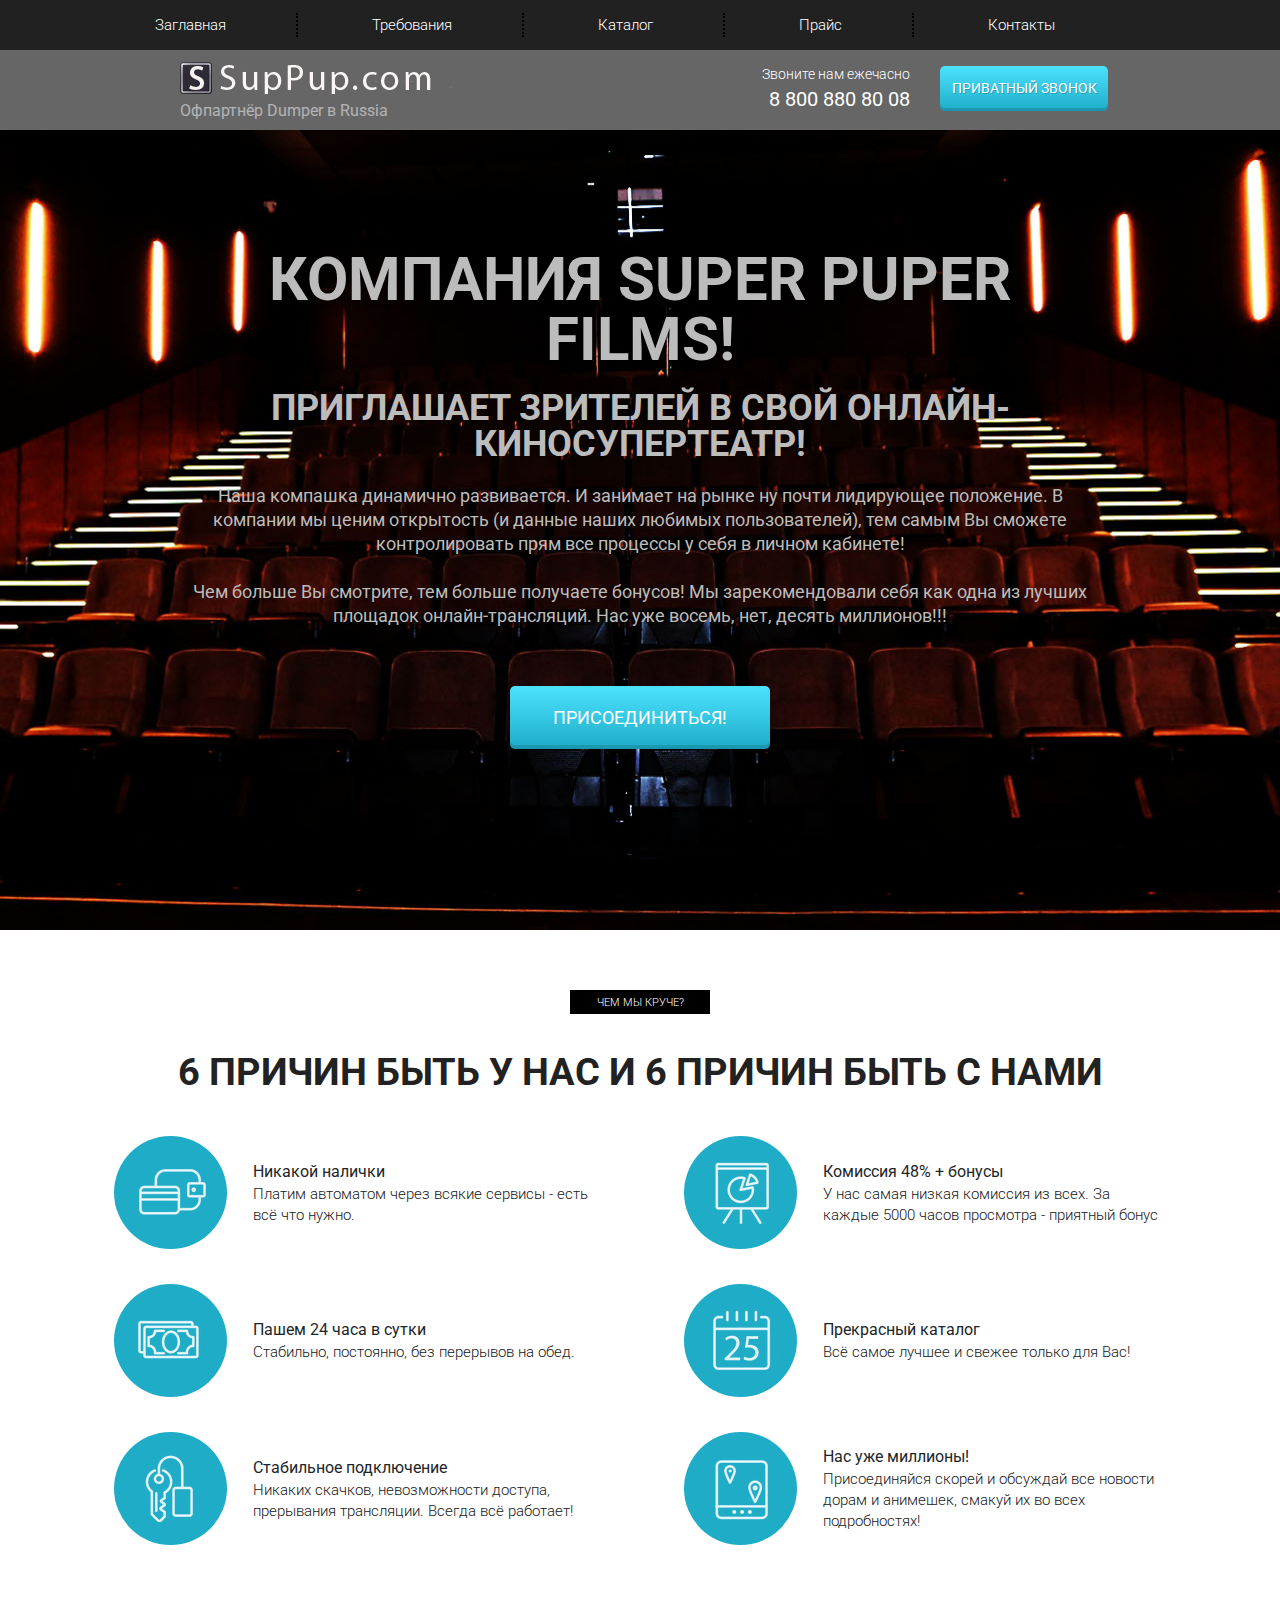
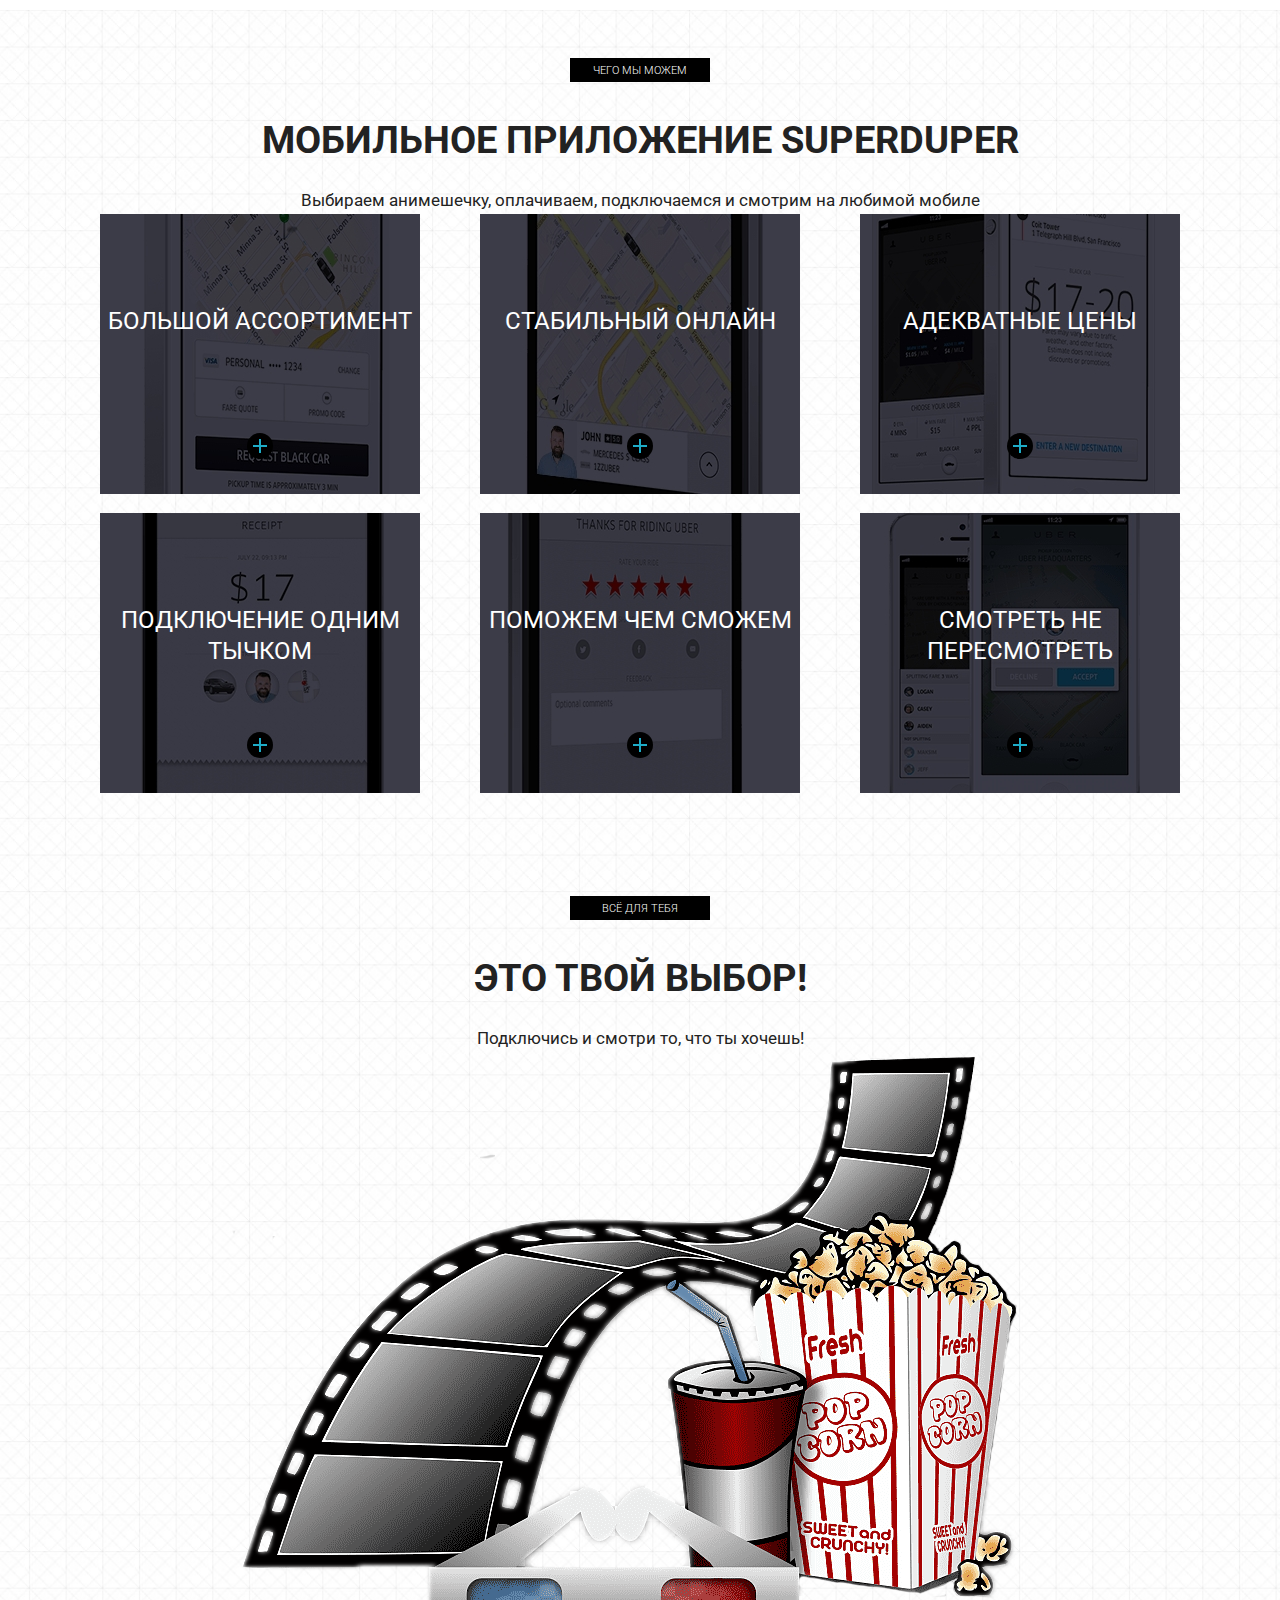
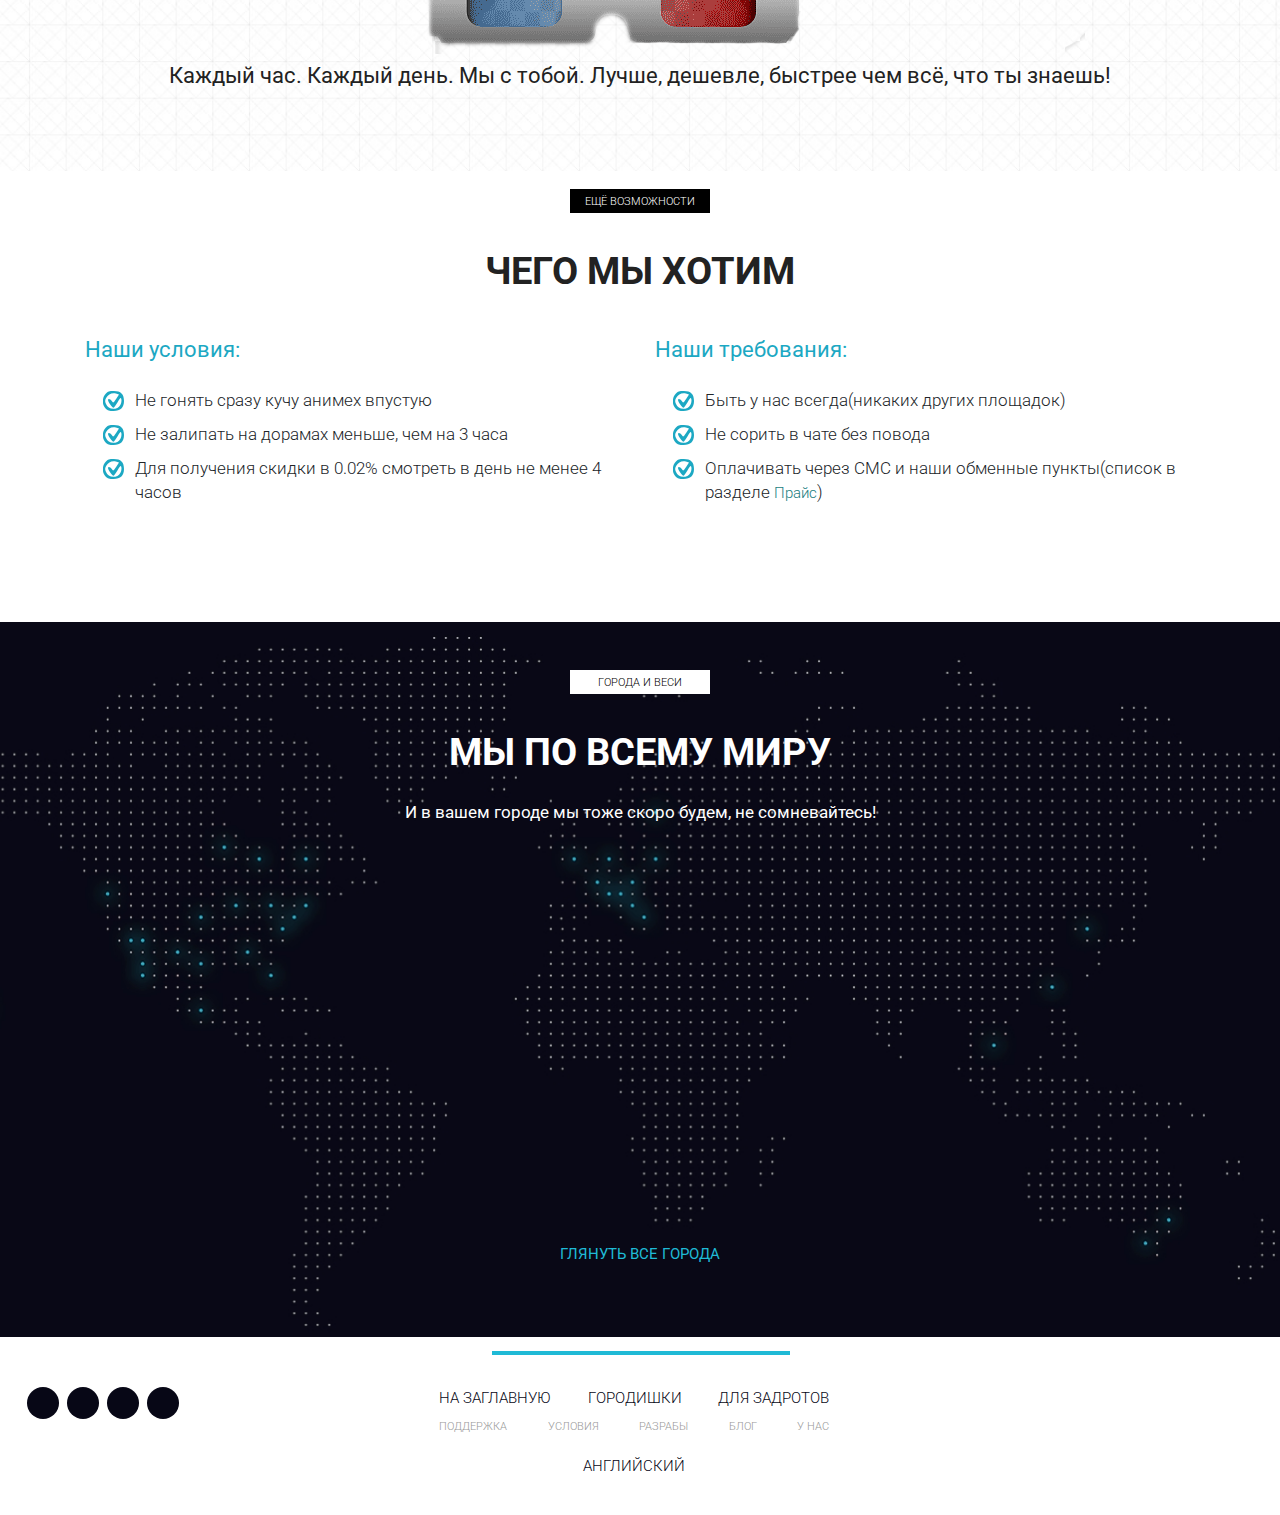
==== commit 9d14bfb6: "Changed the link to the stylesheet" ====
--- a/adaptive_site/index.html
+++ b/adaptive_site/index.html
@@ -10,7 +10,7 @@
   <link rel="stylesheet" href="css/bootstrap-grid.min.css" />
   <link rel="stylesheet" href="https://use.fontawesome.com/releases/v5.8.2/css/all.css"
     integrity="sha384-oS3vJWv+0UjzBfQzYUhtDYW+Pj2yciDJxpsK1OYPAYjqT085Qq/1cq5FLXAZQ7Ay" crossorigin="anonymous">
-  <link rel="stylesheet" href="css/style.min.css" />
+  <link rel="stylesheet" href="css/style.css" />
 
   <!-- Bootstrap CSS -->
   <link rel="stylesheet" href="https://cdn.jsdelivr.net/npm/bootstrap@4.6.2/dist/css/bootstrap.min.css"
--- a/adaptive_site/css/style.css
+++ b/adaptive_site/css/style.css
@@ -0,0 +1,935 @@
+* {
+  font-family: "Roboto", sans-serif;
+}
+
+nav {
+  height: 50px;
+  background-color: #212121;
+}
+
+.menu {
+  display: flex;
+  justify-content: space-between;
+  padding: 13px 70px;
+  margin: 0;
+  list-style-type: none;
+}
+.menu_link {
+  color: #ffffff;
+  font-size: 15px;
+  font-weight: 300;
+}
+.menu_sublink {
+  color: #227e81;
+  font-size: 15px;
+  font-weight: 300;
+}
+.menu_item {
+  border-right: 2px dotted black;
+  padding-right: 70px;
+}
+.menu_item:last-child {
+  border-right: none;
+}
+
+.subheader {
+  height: 80px;
+  background-color: rgba(0, 0, 0, 0.6);
+}
+.subheader_logo {
+  display: block;
+  max-width: 100%;
+  margin-top: 12px;
+}
+.subheader_official {
+  color: #ffffff;
+  font-size: 16px;
+  font-weight: 400;
+  opacity: 0.5;
+  margin-top: 5px;
+}
+.subheader_call {
+  color: #ffffff;
+  font-size: 14px;
+  font-weight: 300;
+  margin-top: 14px;
+  text-align: right;
+}
+.subheader_phone {
+  display: block;
+  margin-top: 8px;
+  color: #ffffff;
+  font-size: 20px;
+  font-weight: 400;
+  text-transform: uppercase;
+  text-align: right;
+  line-height: 12px;
+}
+.subheader_btn {
+  margin-top: 16px;
+  width: 168px;
+  height: 45px;
+  box-shadow: inset 0 -3px 0 rgba(0, 0, 0, 0.12);
+  border: none;
+  border-radius: 5px;
+  background-image: linear-gradient(to top, #1eacc7 0%, #4ce2ff 100%);
+  text-shadow: 1px 1px 0 rgba(0, 0, 0, 0.21);
+  color: #ffffff;
+  font-size: 14px;
+  font-weight: 400;
+  text-transform: uppercase;
+  transition: 0.5s all;
+}
+.subheader_btn:hover {
+  color: #000;
+}
+
+.promo {
+  min-height: 800px;
+  background: url("../img/main_bg.jpg") center center/cover no-repeat;
+  padding: 120px 0 135px 0;
+}
+.promo_header {
+  color: #bdbcbc;
+  font-size: 60px;
+  font-weight: 700;
+  text-transform: uppercase;
+  line-height: 60px;
+  margin: 0;
+  text-align: center;
+}
+.promo_subheader {
+  color: #bdbcbc;
+  font-size: 36px;
+  font-weight: 700;
+  text-transform: uppercase;
+  line-height: 36px;
+  margin: 20px 0 0;
+  text-align: center;
+}
+.promo_descr {
+  color: #bdbcbc;
+  font-size: 18px;
+  font-weight: 400;
+  line-height: 24px;
+  text-align: center;
+  margin-top: 22px;
+}
+.promo_btn {
+  display: block;
+  width: 260px;
+  height: 63px;
+  margin: 58px auto 0 auto;
+  box-shadow: inset 0 -4px 0 rgba(0, 0, 0, 0.12);
+  border: none;
+  border-radius: 5px;
+  background-image: linear-gradient(to top, #1eacc7 0%, #4ce2ff 100%);
+  color: #ffffff;
+  font-size: 18px;
+  font-weight: 400;
+  text-transform: uppercase;
+  transition: 0.5s all;
+}
+.promo_btn:hover {
+  color: #000;
+}
+
+.reasons {
+  padding: 60px 0 65px 0;
+}
+
+.label {
+  margin: 0 auto;
+  height: 24px;
+  width: 140px;
+  padding: 5px 12px;
+  background-color: #000000;
+  color: #ffffff;
+  font-size: 11px;
+  font-weight: 300;
+  text-transform: uppercase;
+  text-align: center;
+}
+.label_white {
+  background-color: #fff;
+  color: #000;
+}
+
+.title {
+  margin-top: 30px;
+  margin-bottom: 0;
+  color: #222222;
+  font-size: 38px;
+  font-weight: 700;
+  text-transform: uppercase;
+  text-align: center;
+}
+.title_white {
+  color: #fff;
+}
+
+.subtitle {
+  margin-top: 19px;
+  color: #222;
+  font-size: 17px;
+  font-weight: 400;
+  text-align: center;
+}
+.subtitle_white {
+  color: #fff;
+}
+
+.reasons .reasons_block {
+  display: flex;
+  justify-content: center;
+  align-items: center;
+  margin-top: 35px;
+}
+
+.reasons_round {
+  display: flex;
+  justify-content: center;
+  align-items: center;
+  margin-right: 26px;
+  width: 113px;
+  height: 113px;
+  background-color: #1eacc7;
+  border-radius: 100%;
+}
+
+.reasons_descr {
+  width: 343px;
+}
+
+.reason_subtitle {
+  line-height: 21px;
+  color: #1eacc7;
+  font-size: 17px;
+  font-weight: 400;
+}
+
+.reasons_text {
+  color: #202020;
+  font-size: 15px;
+  font-weight: 300;
+  line-height: 21px;
+}
+
+.mobile {
+  min-height: 864px;
+  padding: 48px 0 79px 0;
+  background: url("../img/mobile_app.png") center center/cover no-repeat;
+}
+.mobile_row {
+  margin-top: 28px;
+}
+.mobile_item {
+  position: relative;
+  width: 320px;
+  height: 280px;
+  margin: 0 auto 19px;
+  padding-top: 92px;
+}
+.mobile_item_1 {
+  background: url("../img/mobile_screen_1.jpg") center center/cover no-repeat;
+}
+.mobile_item_2 {
+  background: url("../img/mobile_screen_2.jpg") center center/cover no-repeat;
+}
+.mobile_item_3 {
+  background: url("../img/mobile_screen_3.jpg") center center/cover no-repeat;
+}
+.mobile_item_4 {
+  background: url("../img/mobile_screen_4.jpg") center center/cover no-repeat;
+}
+.mobile_item_5 {
+  background: url("../img/mobile_screen_5.jpg") center center/cover no-repeat;
+}
+.mobile_item_6 {
+  background: url("../img/mobile_screen_6.jpg") center center/cover no-repeat;
+}
+.mobile_item_subtitle {
+  color: #ffffff;
+  font-size: 24px;
+  font-weight: 400;
+  line-height: 31px;
+  text-transform: uppercase;
+  text-align: center;
+}
+.mobile_item_subtitle:hover {
+  color: yellow;
+}
+.mobile_item_plus {
+  display: flex;
+  justify-content: center;
+  align-items: center;
+  position: absolute;
+  bottom: 35px;
+  left: 50%;
+  transform: translateX(-50%);
+  width: 26px;
+  height: 26px;
+  background-color: #000;
+  margin: 0 auto;
+  border-radius: 100%;
+  cursor: pointer;
+}
+.mobile_item_plus:before {
+  content: "";
+  display: block;
+  width: 14px;
+  height: 2px;
+  transition: 0.3s all;
+  background-color: #1eacc7;
+}
+.mobile_item_plus:after {
+  content: "";
+  position: absolute;
+  left: 50%;
+  transform: translateX(-50%);
+  display: block;
+  height: 14px;
+  width: 2px;
+  transition: 0.3s all;
+  background-color: #1eacc7;
+}
+.mobile_item_plus:hover:before, .mobile_item_plus:hover:after {
+  background-color: #ff5656;
+}
+
+.choice {
+  position: relative;
+  min-height: 880px;
+  padding: 5px 0 15px 0;
+  background: url("../img/mobile_app.png") center center/cover no-repeat;
+}
+.choice_img {
+  position: relative;
+  display: block;
+  margin: 5px auto 0 auto;
+  z-index: 2;
+}
+.choice_descr {
+  margin-top: 10px;
+  text-align: center;
+  color: #222;
+  font-size: 22px;
+  font-weight: 400;
+  line-height: 24px;
+}
+.choice .black {
+  position: absolute;
+  top: 0;
+  left: 0;
+  height: 499px;
+  width: 100%;
+  z-index: 1;
+}
+
+.require {
+  padding: 18px 0 84px 0;
+}
+.require_block {
+  margin: 33px 0;
+}
+.require_block_nmb {
+  margin-bottom: 1px;
+}
+.require_title {
+  color: #1ca8c3;
+  font-size: 22px;
+  font-weight: 400;
+}
+.require_list {
+  list-style-type: none;
+  padding-left: 50px;
+  margin-top: 22px;
+}
+.require_list li {
+  position: relative;
+  font-size: 17px;
+  font-weight: 300;
+  line-height: 24px;
+  margin-bottom: 10px;
+}
+.require_list li:before {
+  content: "";
+  display: block;
+  position: absolute;
+  left: -32px;
+  top: 3px;
+  width: 21px;
+  height: 20px;
+  background: url("../icons/check_blue.svg") center center/cover no-repeat;
+}
+
+.world {
+  position: relative;
+  min-height: 715px;
+  padding: 48px 0;
+  background: url("../img/map.jpg") center center/cover no-repeat;
+}
+.world_link {
+  position: absolute;
+  left: 50%;
+  transform: translateX(-50%);
+  bottom: 49px;
+  text-align: center;
+  font-size: 15px;
+  font-weight: 400;
+  line-height: 68px;
+  text-transform: uppercase;
+  color: #1fbad6;
+}
+.world_link:hover {
+  text-decoration: none;
+  color: #fff;
+}
+
+footer {
+  padding: 14px 22px 38px 23px;
+}
+footer a:hover {
+  text-decoration: none;
+}
+
+.footer_divider {
+  width: 298px;
+  height: 4px;
+  background-color: #1fbad6;
+  margin: 0 auto;
+}
+.footer_wrapper {
+  display: flex;
+  align-items: flex-start;
+  padding-top: 32px;
+}
+.footer_wrapper > div {
+  width: 33%;
+}
+.footer_wrapper > div:nth-child(3) {
+  display: flex;
+  justify-content: flex-end;
+}
+.footer_social {
+  width: 160px;
+  display: flex;
+  justify-content: space-between;
+}
+.footer_social_item {
+  display: flex;
+  justify-content: center;
+  align-items: center;
+  margin: 0 4px;
+  width: 32px;
+  height: 32px;
+  background-color: #070716;
+  border-radius: 100%;
+}
+.footer_social_item i {
+  color: #fff;
+}
+.footer_links {
+  width: 390px;
+  margin: 0 auto;
+}
+.footer_links_main {
+  display: flex;
+  justify-content: space-between;
+}
+.footer_links a {
+  color: #070716;
+  font-size: 15px;
+  font-weight: 300;
+  text-transform: uppercase;
+}
+.footer_links_sub {
+  display: flex;
+  justify-content: space-between;
+  margin-top: 10px;
+}
+.footer_links_sub a {
+  color: #999999;
+  font-size: 11px;
+  font-weight: 300;
+  text-transform: uppercase;
+}
+.footer_links_lang {
+  display: block;
+  color: #1fbad6;
+  font-size: 11px;
+  font-weight: 400;
+  margin: 19px auto 0;
+  text-transform: uppercase;
+  text-align: center;
+}
+
+nav {
+  height: 50px;
+  background-color: #212121;
+}
+
+.menu {
+  display: flex;
+  justify-content: space-between;
+  padding: 13px 70px;
+  margin: 0;
+  list-style-type: none;
+}
+.menu_link {
+  color: #ffffff;
+  font-size: 15px;
+  font-weight: 300;
+}
+.menu_sublink {
+  color: #227e81;
+  font-size: 15px;
+  font-weight: 300;
+}
+.menu_item {
+  border-right: 2px dotted black;
+  padding-right: 70px;
+}
+.menu_item:last-child {
+  border-right: none;
+}
+
+.subheader {
+  height: 80px;
+  background-color: rgba(0, 0, 0, 0.6);
+}
+.subheader_logo {
+  display: block;
+  max-width: 100%;
+  margin-top: 12px;
+}
+.subheader_official {
+  color: #ffffff;
+  font-size: 16px;
+  font-weight: 400;
+  opacity: 0.5;
+  margin-top: 5px;
+}
+.subheader_call {
+  color: #ffffff;
+  font-size: 14px;
+  font-weight: 300;
+  margin-top: 14px;
+  text-align: right;
+}
+.subheader_phone {
+  display: block;
+  margin-top: 8px;
+  color: #ffffff;
+  font-size: 20px;
+  font-weight: 400;
+  text-transform: uppercase;
+  text-align: right;
+  line-height: 12px;
+}
+.subheader_btn {
+  margin-top: 16px;
+  width: 168px;
+  height: 45px;
+  box-shadow: inset 0 -3px 0 rgba(0, 0, 0, 0.12);
+  border: none;
+  border-radius: 5px;
+  background-image: linear-gradient(to top, #1eacc7 0%, #4ce2ff 100%);
+  text-shadow: 1px 1px 0 rgba(0, 0, 0, 0.21);
+  color: #ffffff;
+  font-size: 14px;
+  font-weight: 400;
+  text-transform: uppercase;
+  transition: 0.5s all;
+}
+.subheader_btn:hover {
+  color: #000;
+}
+
+.promo {
+  min-height: 800px;
+  background: url("../img/main_bg.jpg") center center/cover no-repeat;
+  padding: 120px 0 135px 0;
+}
+.promo_header {
+  color: #bdbcbc;
+  font-size: 60px;
+  font-weight: 700;
+  text-transform: uppercase;
+  line-height: 60px;
+  margin: 0;
+  text-align: center;
+}
+.promo_subheader {
+  color: #bdbcbc;
+  font-size: 36px;
+  font-weight: 700;
+  text-transform: uppercase;
+  line-height: 36px;
+  margin: 20px 0 0;
+  text-align: center;
+}
+.promo_descr {
+  color: #bdbcbc;
+  font-size: 18px;
+  font-weight: 400;
+  line-height: 24px;
+  text-align: center;
+  margin-top: 22px;
+}
+.promo_btn {
+  display: block;
+  width: 260px;
+  height: 63px;
+  margin: 58px auto 0 auto;
+  box-shadow: inset 0 -4px 0 rgba(0, 0, 0, 0.12);
+  border: none;
+  border-radius: 5px;
+  background-image: linear-gradient(to top, #1eacc7 0%, #4ce2ff 100%);
+  color: #ffffff;
+  font-size: 18px;
+  font-weight: 400;
+  text-transform: uppercase;
+  transition: 0.5s all;
+}
+.promo_btn:hover {
+  color: #000;
+}
+
+.reasons {
+  padding: 60px 0 65px 0;
+}
+
+.label {
+  margin: 0 auto;
+  height: 24px;
+  width: 140px;
+  padding: 5px 12px;
+  background-color: #000000;
+  color: #ffffff;
+  font-size: 11px;
+  font-weight: 300;
+  text-transform: uppercase;
+  text-align: center;
+}
+.label_white {
+  background-color: #fff;
+  color: #000;
+}
+
+.title {
+  margin-top: 30px;
+  margin-bottom: 0;
+  color: #222222;
+  font-size: 38px;
+  font-weight: 700;
+  text-transform: uppercase;
+  text-align: center;
+}
+.title_white {
+  color: #fff;
+}
+
+.subtitle {
+  margin-top: 19px;
+  color: #222;
+  font-size: 17px;
+  font-weight: 400;
+  text-align: center;
+}
+.subtitle_white {
+  color: #fff;
+}
+
+.reasons .reasons_block {
+  display: flex;
+  justify-content: center;
+  align-items: center;
+  margin-top: 35px;
+}
+
+.reasons_round {
+  display: flex;
+  justify-content: center;
+  align-items: center;
+  margin-right: 26px;
+  width: 113px;
+  height: 113px;
+  background-color: #1eacc7;
+  border-radius: 100%;
+}
+
+.reasons_descr {
+  width: 343px;
+}
+
+.reason_subtitle {
+  line-height: 21px;
+  color: #1eacc7;
+  font-size: 17px;
+  font-weight: 400;
+}
+
+.reasons_text {
+  color: #202020;
+  font-size: 15px;
+  font-weight: 300;
+  line-height: 21px;
+}
+
+.mobile {
+  min-height: 864px;
+  padding: 48px 0 79px 0;
+  background: url("../img/mobile_app.png") center center/cover no-repeat;
+}
+.mobile_row {
+  margin-top: 28px;
+}
+.mobile_item {
+  position: relative;
+  width: 320px;
+  height: 280px;
+  margin: 0 auto 19px;
+  padding-top: 92px;
+}
+.mobile_item_1 {
+  background: url("../img/mobile_screen_1.jpg") center center/cover no-repeat;
+}
+.mobile_item_2 {
+  background: url("../img/mobile_screen_2.jpg") center center/cover no-repeat;
+}
+.mobile_item_3 {
+  background: url("../img/mobile_screen_3.jpg") center center/cover no-repeat;
+}
+.mobile_item_4 {
+  background: url("../img/mobile_screen_4.jpg") center center/cover no-repeat;
+}
+.mobile_item_5 {
+  background: url("../img/mobile_screen_5.jpg") center center/cover no-repeat;
+}
+.mobile_item_6 {
+  background: url("../img/mobile_screen_6.jpg") center center/cover no-repeat;
+}
+.mobile_item_subtitle {
+  color: #ffffff;
+  font-size: 24px;
+  font-weight: 400;
+  line-height: 31px;
+  text-transform: uppercase;
+  text-align: center;
+}
+.mobile_item_subtitle:hover {
+  color: yellow;
+}
+.mobile_item_plus {
+  display: flex;
+  justify-content: center;
+  align-items: center;
+  position: absolute;
+  bottom: 35px;
+  left: 50%;
+  transform: translateX(-50%);
+  width: 26px;
+  height: 26px;
+  background-color: #000;
+  margin: 0 auto;
+  border-radius: 100%;
+  cursor: pointer;
+}
+.mobile_item_plus:before {
+  content: "";
+  display: block;
+  width: 14px;
+  height: 2px;
+  transition: 0.3s all;
+  background-color: #1eacc7;
+}
+.mobile_item_plus:after {
+  content: "";
+  position: absolute;
+  left: 50%;
+  transform: translateX(-50%);
+  display: block;
+  height: 14px;
+  width: 2px;
+  transition: 0.3s all;
+  background-color: #1eacc7;
+}
+.mobile_item_plus:hover:before, .mobile_item_plus:hover:after {
+  background-color: #ff5656;
+}
+
+.choice {
+  position: relative;
+  min-height: 880px;
+  padding: 5px 0 15px 0;
+  background: url("../img/mobile_app.png") center center/cover no-repeat;
+}
+.choice_img {
+  position: relative;
+  display: block;
+  margin: 5px auto 0 auto;
+  z-index: 2;
+}
+.choice_descr {
+  margin-top: 10px;
+  text-align: center;
+  color: #222;
+  font-size: 22px;
+  font-weight: 400;
+  line-height: 24px;
+}
+.choice .black {
+  position: absolute;
+  top: 0;
+  left: 0;
+  height: 499px;
+  width: 100%;
+  z-index: 1;
+}
+
+.require {
+  padding: 18px 0 84px 0;
+}
+.require_block {
+  margin: 33px 0;
+}
+.require_block_nmb {
+  margin-bottom: 1px;
+}
+.require_title {
+  color: #1ca8c3;
+  font-size: 22px;
+  font-weight: 400;
+}
+.require_list {
+  list-style-type: none;
+  padding-left: 50px;
+  margin-top: 22px;
+}
+.require_list li {
+  position: relative;
+  font-size: 17px;
+  font-weight: 300;
+  line-height: 24px;
+  margin-bottom: 10px;
+}
+.require_list li:before {
+  content: "";
+  display: block;
+  position: absolute;
+  left: -32px;
+  top: 3px;
+  width: 21px;
+  height: 20px;
+  background: url("../icons/check_blue.svg") center center/cover no-repeat;
+}
+
+.world {
+  position: relative;
+  min-height: 715px;
+  padding: 48px 0;
+  background: url("../img/map.jpg") center center/cover no-repeat;
+}
+.world_link {
+  position: absolute;
+  left: 50%;
+  transform: translateX(-50%);
+  bottom: 49px;
+  text-align: center;
+  font-size: 15px;
+  font-weight: 400;
+  line-height: 68px;
+  text-transform: uppercase;
+  color: #1fbad6;
+}
+.world_link:hover {
+  text-decoration: none;
+  color: #fff;
+}
+
+footer {
+  padding: 14px 22px 38px 23px;
+}
+footer a:hover {
+  text-decoration: none;
+}
+
+.footer_divider {
+  width: 298px;
+  height: 4px;
+  background-color: #1fbad6;
+  margin: 0 auto;
+}
+.footer_wrapper {
+  display: flex;
+  align-items: flex-start;
+  padding-top: 32px;
+}
+.footer_wrapper > div {
+  width: 33%;
+}
+.footer_wrapper > div:nth-child(3) {
+  display: flex;
+  justify-content: flex-end;
+}
+.footer_social {
+  width: 160px;
+  display: flex;
+  justify-content: space-between;
+}
+.footer_social_item {
+  display: flex;
+  justify-content: center;
+  align-items: center;
+  margin: 0 4px;
+  width: 32px;
+  height: 32px;
+  background-color: #070716;
+  border-radius: 100%;
+}
+.footer_social_item i {
+  color: #fff;
+}
+.footer_links {
+  width: 390px;
+  margin: 0 auto;
+}
+.footer_links_main {
+  display: flex;
+  justify-content: space-between;
+}
+.footer_links a {
+  color: #070716;
+  font-size: 15px;
+  font-weight: 300;
+  text-transform: uppercase;
+}
+.footer_links_sub {
+  display: flex;
+  justify-content: space-between;
+  margin-top: 10px;
+}
+.footer_links_sub a {
+  color: #999999;
+  font-size: 11px;
+  font-weight: 300;
+  text-transform: uppercase;
+}
+.footer_links_lang {
+  display: block;
+  color: #1fbad6;
+  font-size: 11px;
+  font-weight: 400;
+  margin: 19px auto 0;
+  text-transform: uppercase;
+  text-align: center;
+}
+
+@media (max-width: 1200px) {
+  .menu_item {
+    padding-right: 3px;
+  }
+}
+
+/*# sourceMappingURL=style.css.map */
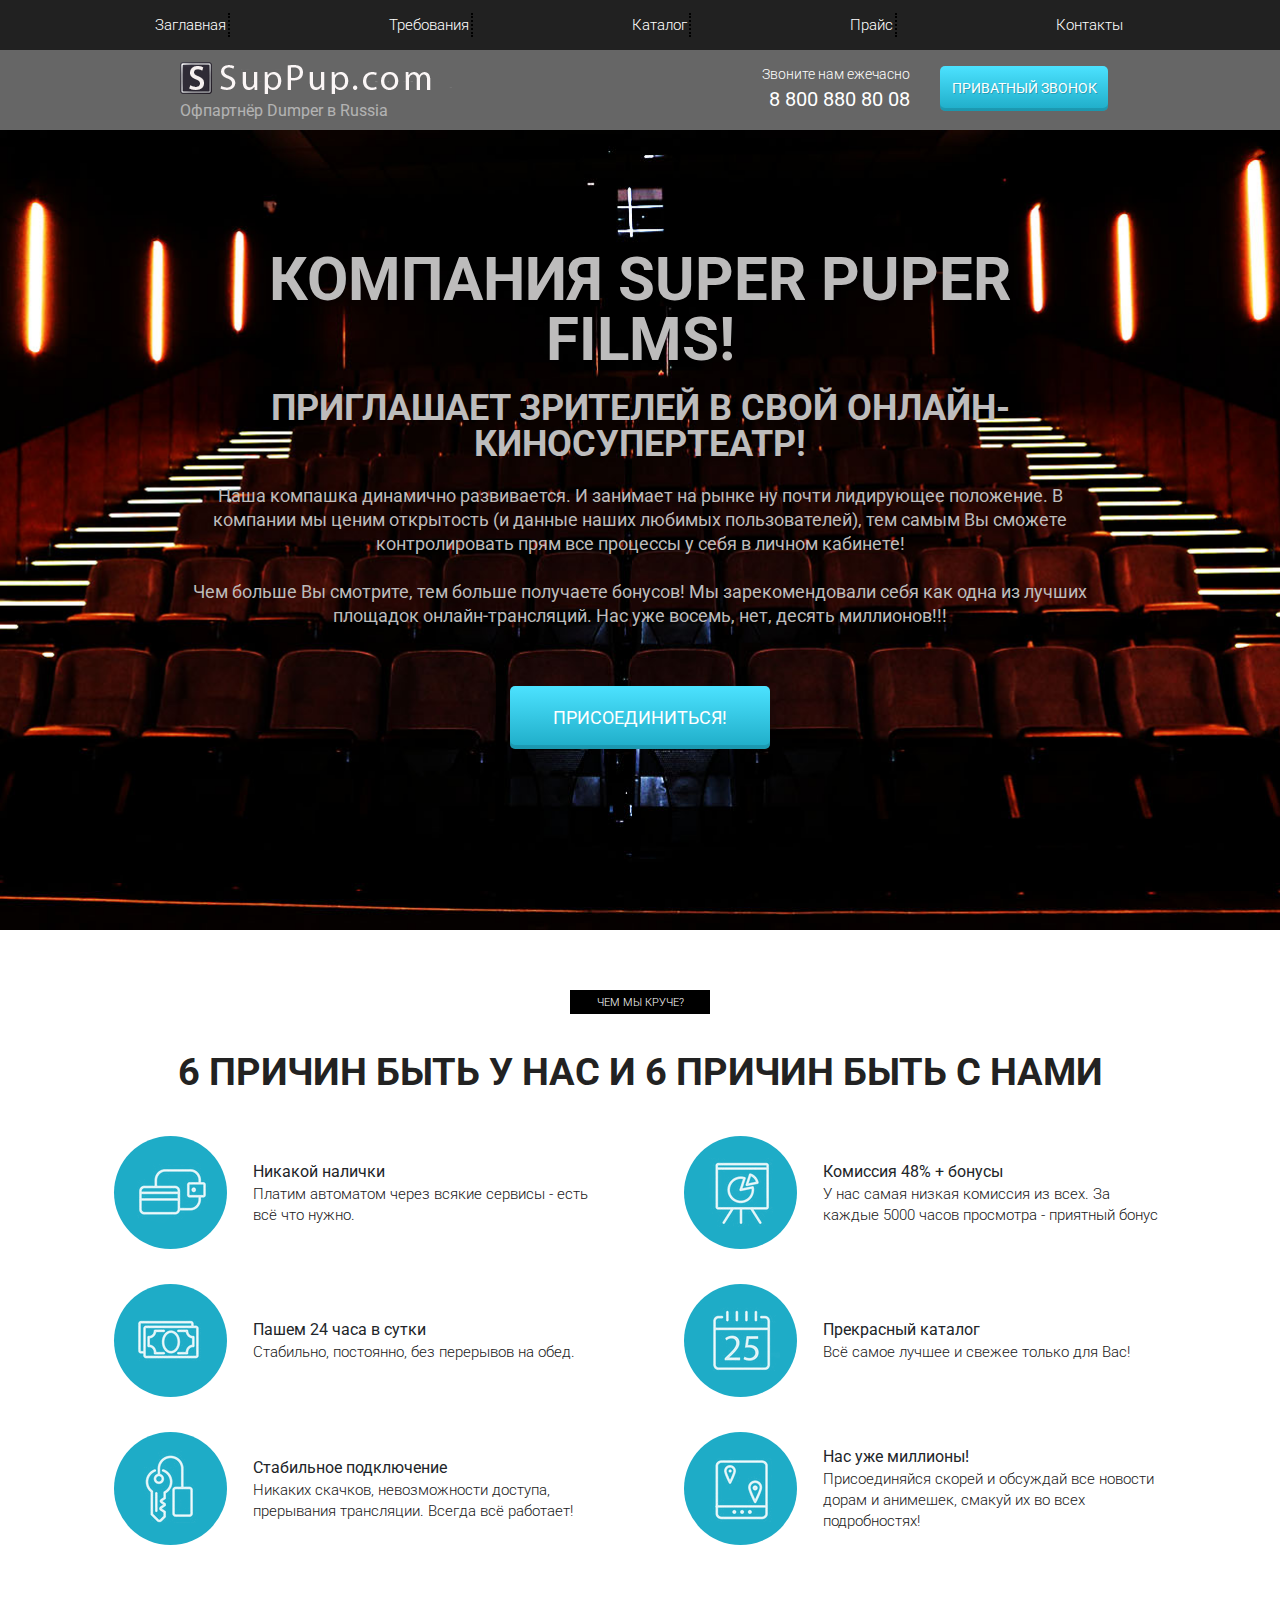
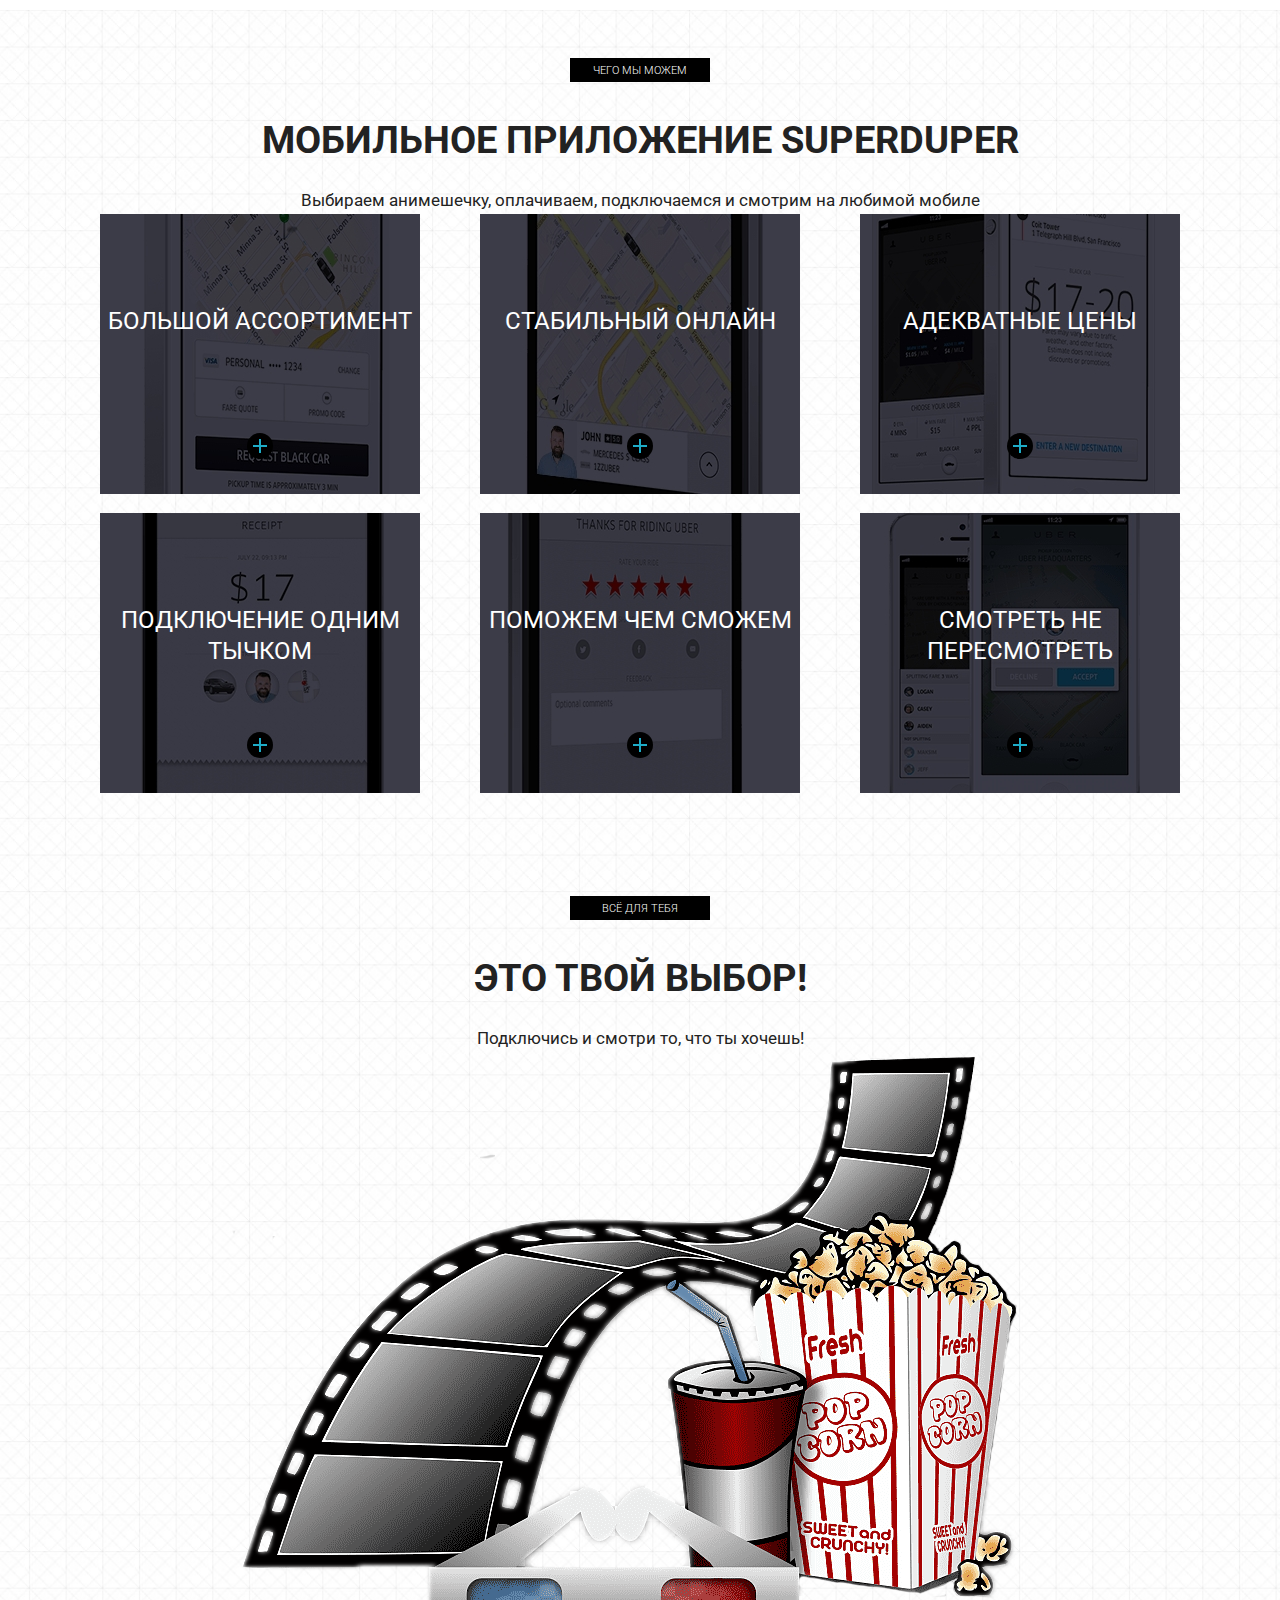
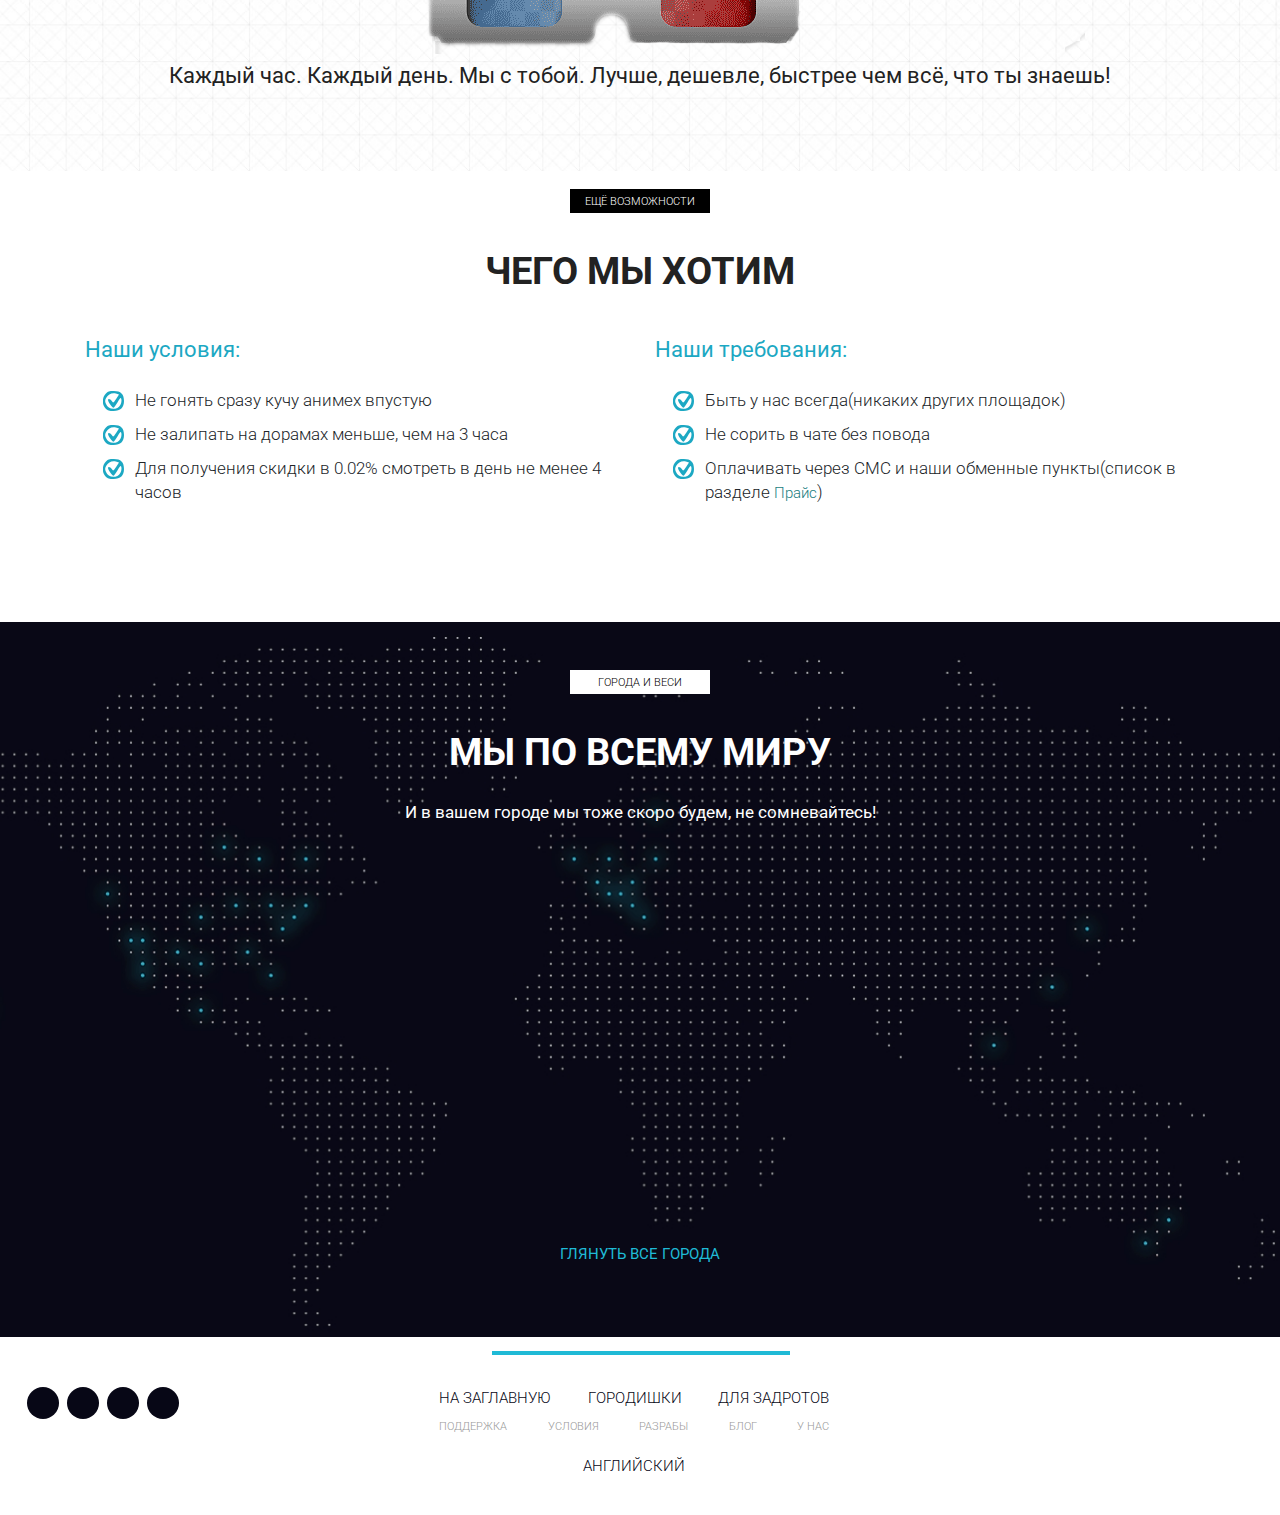
==== commit ca835080: "Added size and offset for the columns for the adaptability of the phone number in the header" ====
--- a/adaptive_site/index.html
+++ b/adaptive_site/index.html
@@ -45,7 +45,7 @@
             <a href="#" class="subheader_logo"><img src="icons/logo.png" alt="logo" /></a>
             <div class="subheader_official">Офпартнёр Dumper в Russia</div>
           </div>
-          <div class="col-md-2 offset-md-2">
+          <div class="col-md-3 offset-md-1 col-xl-2 offset-xl-2">
             <div class="subheader_call">Звоните нам ежечасно</div>
             <a href="tel:88008808008" class="subheader_phone">8 800 880 80 08</a>
           </div>
--- a/adaptive_site/css/style.css
+++ b/adaptive_site/css/style.css
@@ -26,7 +26,7 @@
 }
 .menu_item {
   border-right: 2px dotted black;
-  padding-right: 70px;
+  padding-right: 2px;
 }
 .menu_item:last-child {
   border-right: none;
@@ -488,7 +488,7 @@
 }
 .menu_item {
   border-right: 2px dotted black;
-  padding-right: 70px;
+  padding-right: 2px;
 }
 .menu_item:last-child {
   border-right: none;
@@ -928,7 +928,7 @@
 
 @media (max-width: 1200px) {
   .menu_item {
-    padding-right: 3px;
+    padding-right: 125px;
   }
 }
 
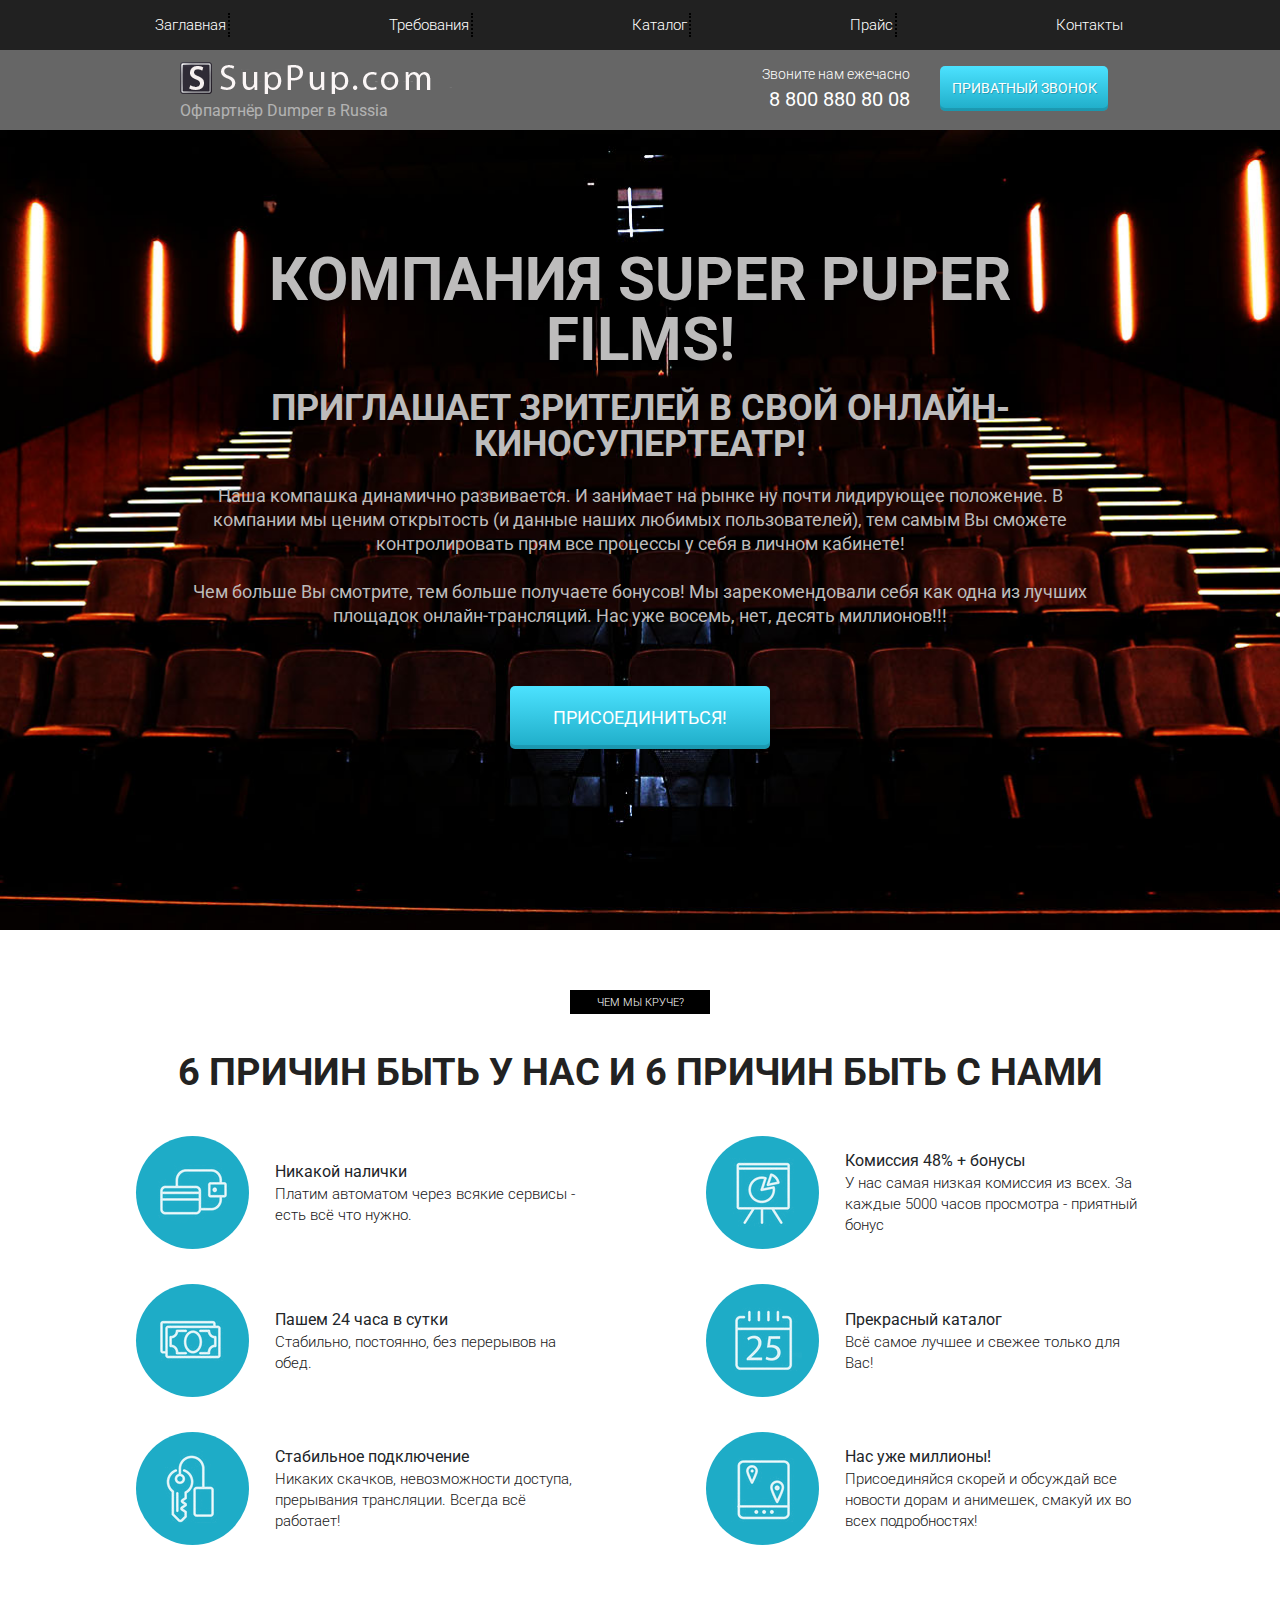
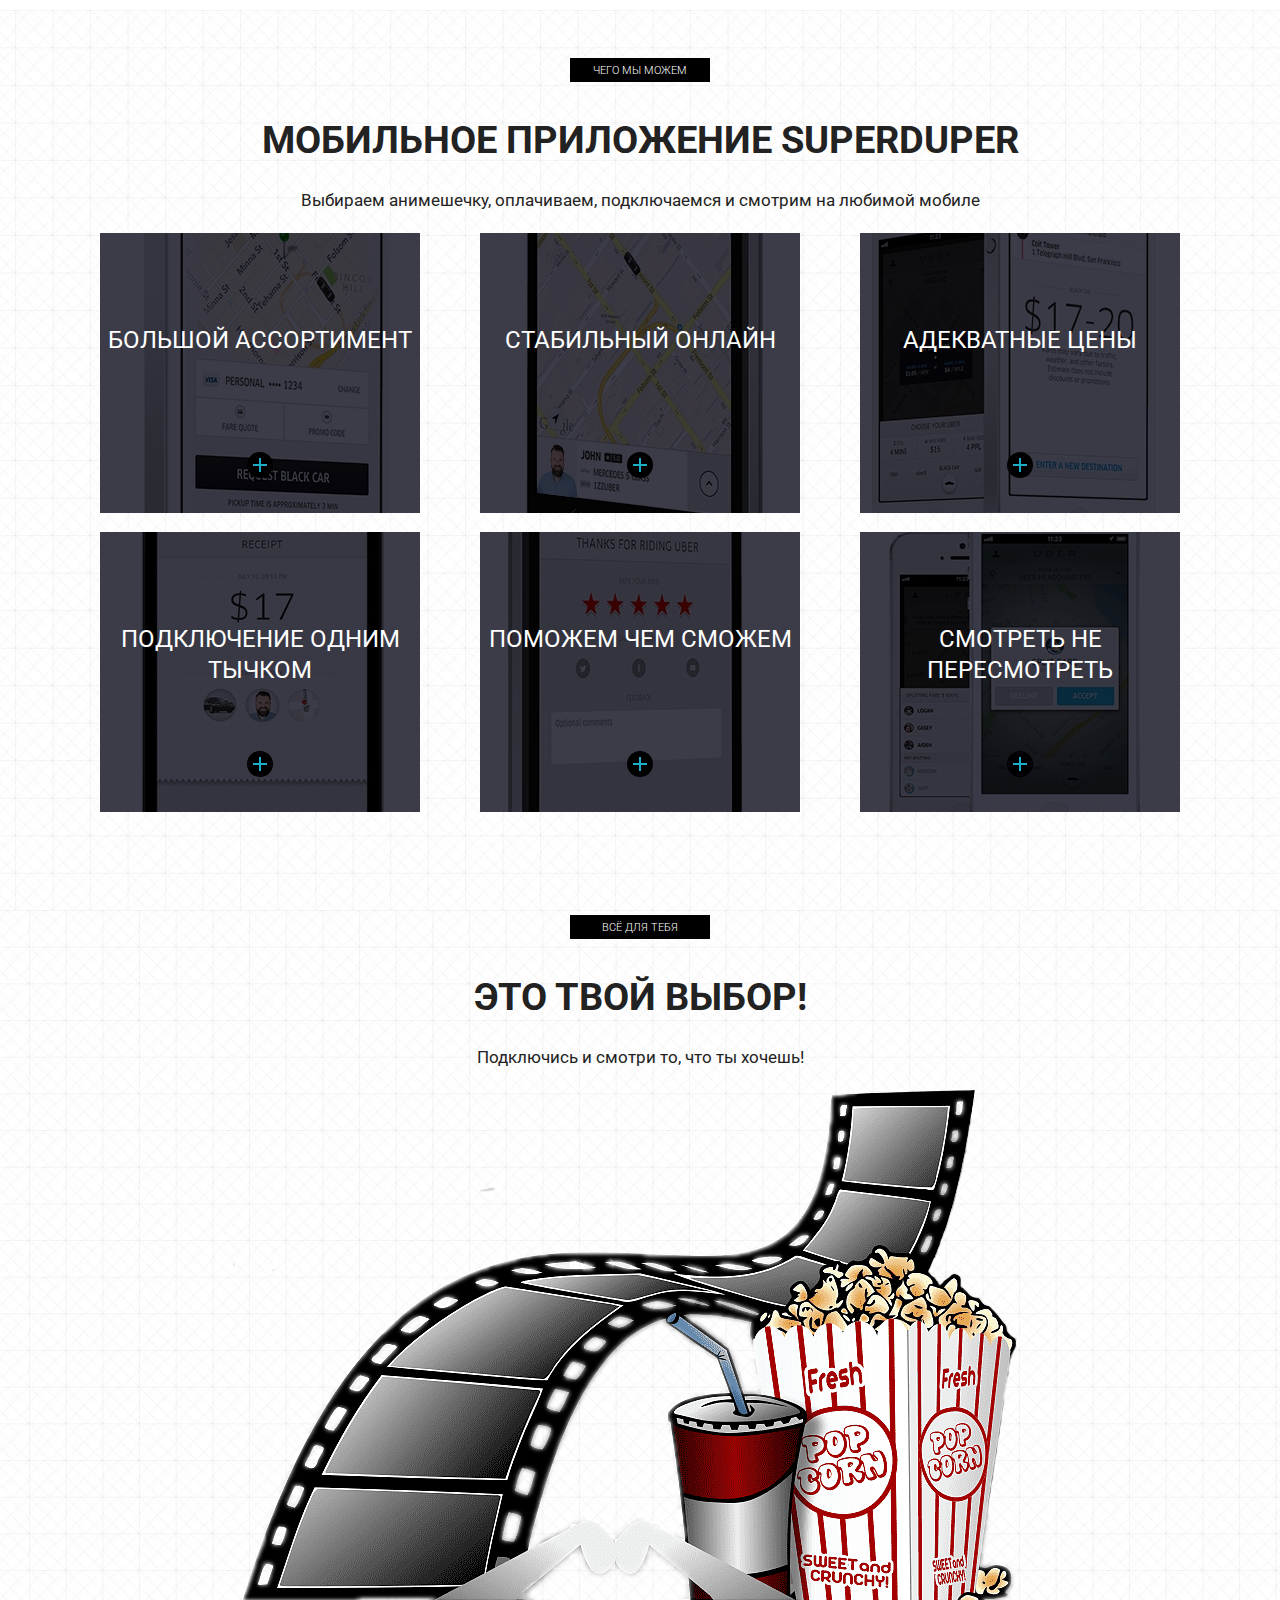
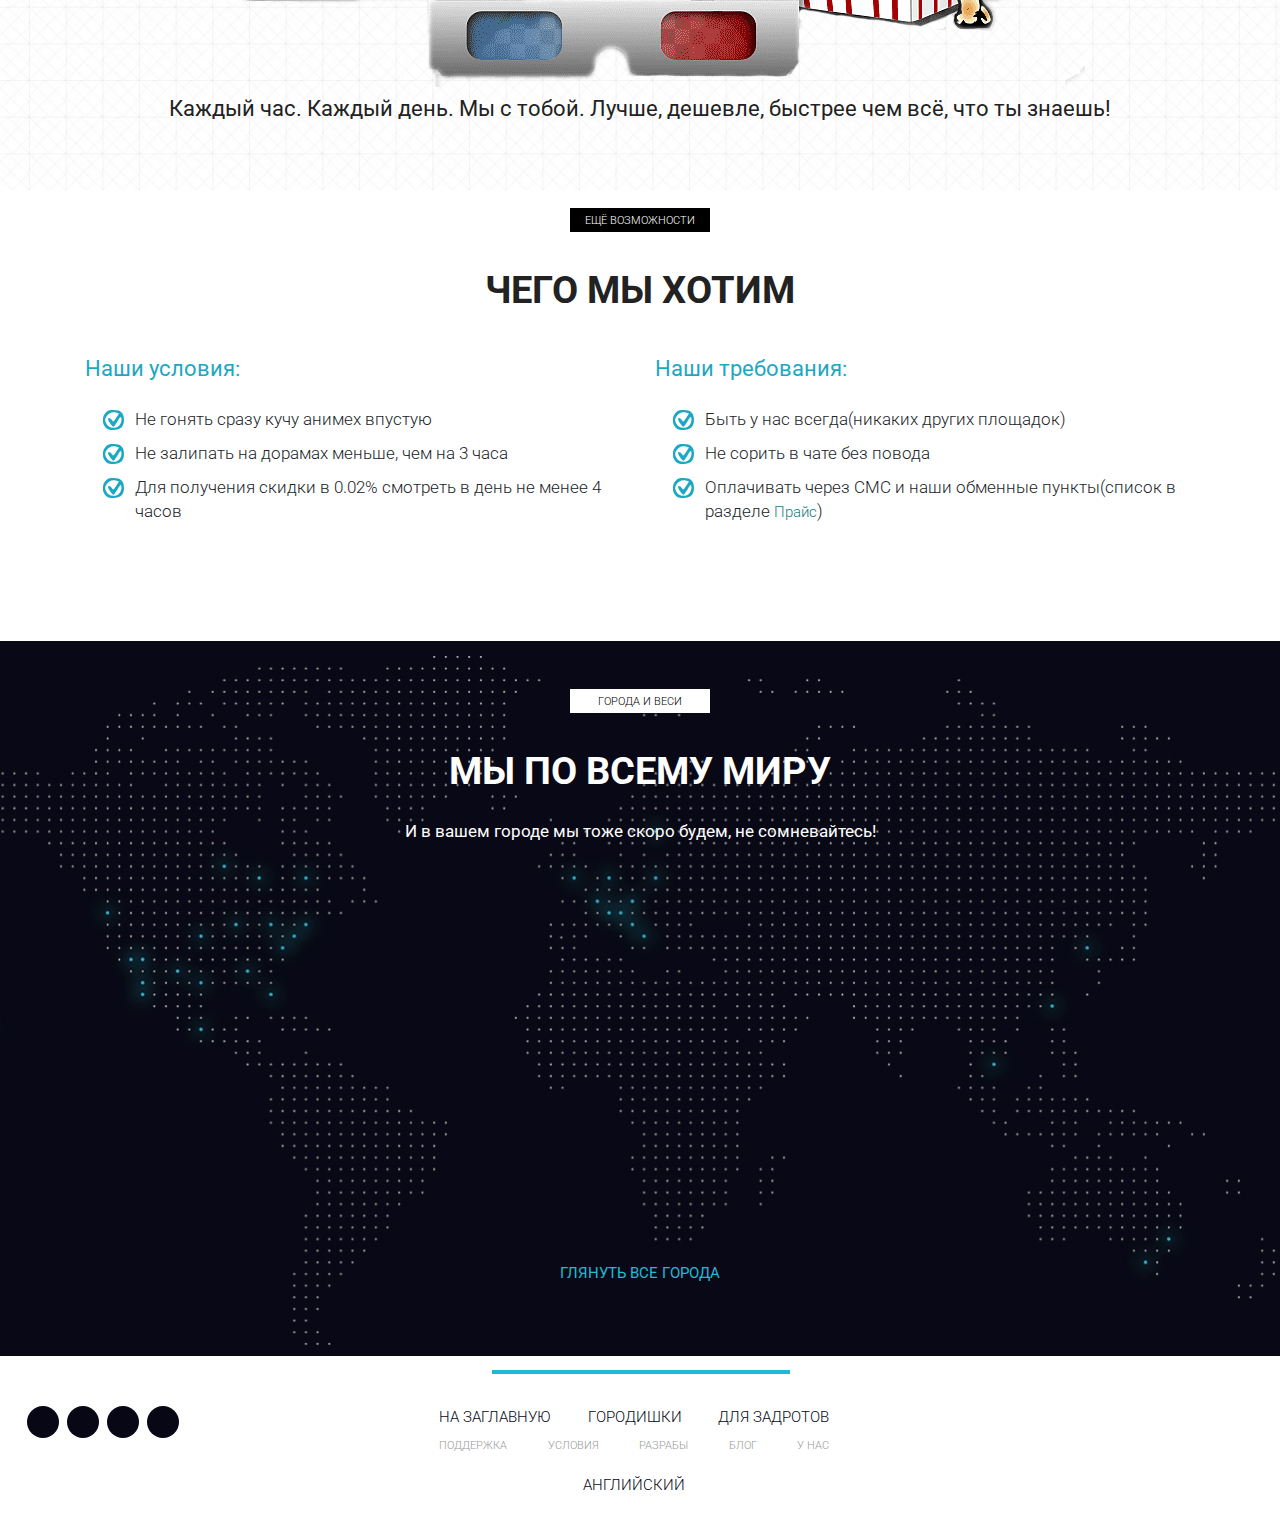
==== commit fb97613d: "Created a structure for a mobile hamburger" ====
--- a/adaptive_site/index.html
+++ b/adaptive_site/index.html
@@ -37,6 +37,11 @@
           </li>
         </ul>
       </div>
+      <div class="hamburger">
+        <span></span>
+        <span></span>
+        <span></span>
+      </div>
     </nav>
     <div class="subheader">
       <div class="container">
--- a/adaptive_site/css/style.css
+++ b/adaptive_site/css/style.css
@@ -169,7 +169,7 @@
 }
 
 .subtitle {
-  margin-top: 19px;
+  margin: 19px;
   color: #222;
   font-size: 17px;
   font-weight: 400;
@@ -198,7 +198,7 @@
 }
 
 .reasons_descr {
-  width: 343px;
+  width: 300px;
 }
 
 .reason_subtitle {
@@ -631,7 +631,7 @@
 }
 
 .subtitle {
-  margin-top: 19px;
+  margin: 19px;
   color: #222;
   font-size: 17px;
   font-weight: 400;
@@ -660,7 +660,7 @@
 }
 
 .reasons_descr {
-  width: 343px;
+  width: 300px;
 }
 
 .reason_subtitle {
@@ -930,6 +930,67 @@
   .menu_item {
     padding-right: 125px;
   }
+  .promo_header {
+    font-size: 50px;
+  }
+  .reasons_descr {
+    width: 300px;
+  }
+  .mobile_item {
+    width: 100%;
+  }
+}
+@media (max-width: 991px) {
+  .menu_item {
+    padding-right: inherit;
+  }
+  .subheader_btn {
+    margin-top: 20px;
+    height: 40px;
+  }
+  .promo_header {
+    font-size: 35px;
+  }
+  .promo_subheader {
+    font-size: 25px;
+  }
+  .reasons_block {
+    flex-direction: column;
+    align-items: flex-start;
+  }
+  .reasons_descr {
+    width: 300px;
+    margin-top: 20px;
+  }
+  .choice_img {
+    max-width: 100%;
+  }
+}
+@media (max-width: 767px) {
+  .menu {
+    flex-direction: column;
+    justify-content: center;
+    align-items: center;
+    position: fixed;
+    top: 0;
+    left: -100%;
+    width: 50%;
+    height: 100vh;
+    padding: 20px 15px;
+    background-color: rgba(0, 0, 0, 0.8);
+    transition: 0.6s all;
+  }
+  .menu_active {
+    left: 0;
+  }
+  .menu_item {
+    padding-right: 0;
+    border: none;
+    margin: 10px 0;
+  }
+  .menu_link {
+    font-size: 20px;
+  }
 }
 
 /*# sourceMappingURL=style.css.map */
